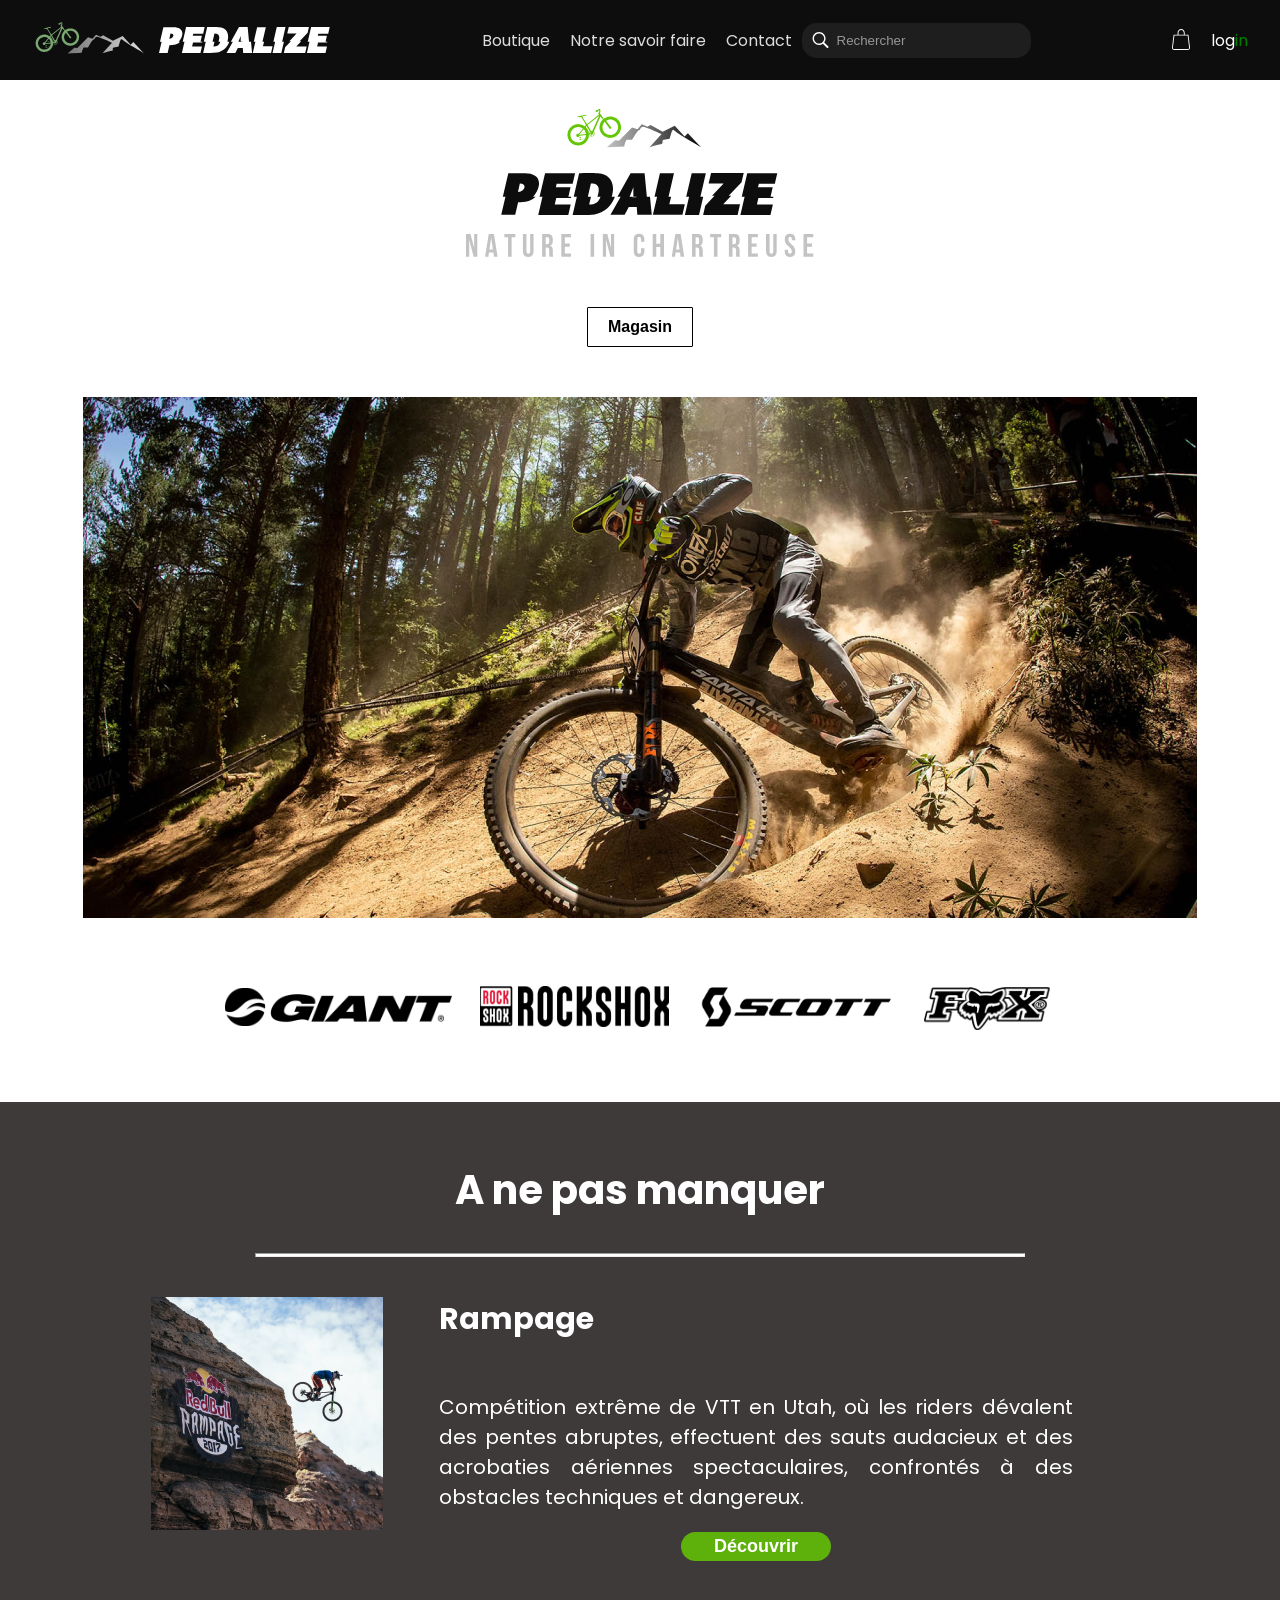
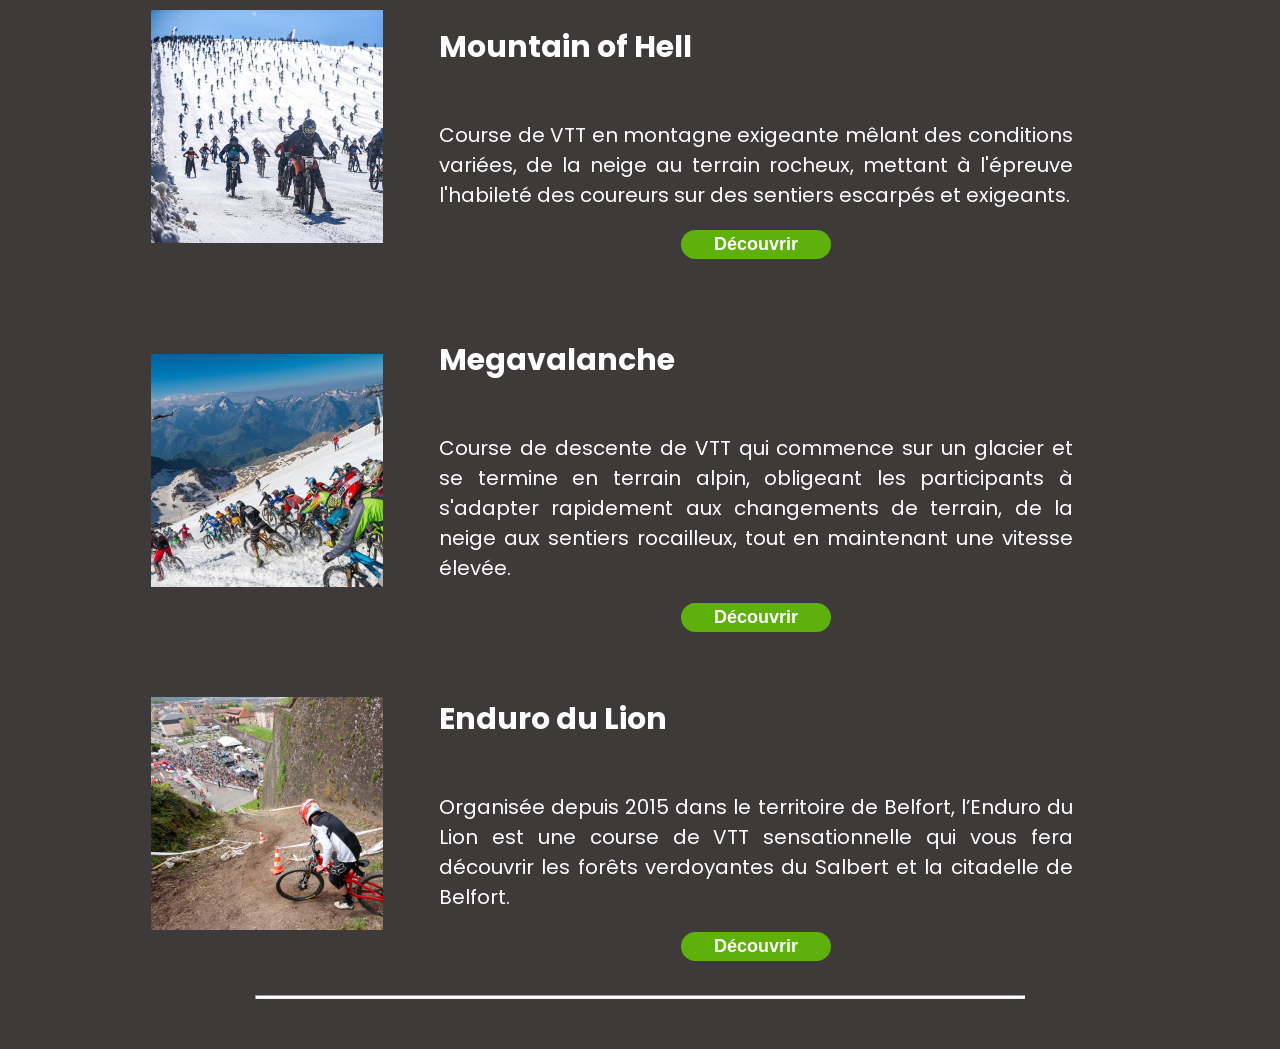
==== views/index.html @ 0fe7d80d "bug page accueil" ====
<!DOCTYPE HTML PUBLIC "-//W3C//DTD HTML 4.01//EN" "http://www.w3.org/TR/html4/strict.dtd">
<html lang="fr">
<head>
    <meta http-equiv="Content-Type" content="text/html;charset=UTF-8">
    <link rel="stylesheet" href="css/globals.css">
    <link rel="stylesheet" href="css/index.css">
    <link rel="stylesheet" href="css/navbar.css">
    <title>Pedalize</title>
</head>
<body>
<nav id="navbar">
    <section class="left">
        <div class="graphic-logo">
            <img src="./static/img/logo-pedalize.svg" alt="Pedalize">
        </div>

        <div class="logo-pedalize">
            <img src="static/img/graphic-logo-pedalize.svg" alt="Pedalize">
        </div>
    </section>

    <section class="buttons">
        <ul>
            <li>Boutique</li>
            <li>Notre savoir faire</li>
            <li>Contact</li>
        </ul>
        <a href="">Log<span>in</span></a>
        <div class="desktop-search">
            <img class="search-icon" src="./static/img/search-icon.svg" alt="search icon">
            <input type="text" placeholder="Rechercher">
        </div>
    </section>

    <section class="right">
        <button class="burger-menu">
            <img src="static/img/burger-menu-icon.svg" alt="Burger menu">
        </button>
        <div class="desktop-right">
            <div class="market-logo">
                <img src="static/img/market-logo.svg" alt="market logo">
            </div>
            <a href="" class="log-in__button">
                log<span class="log-in__green">in</span>
            </a>
        </div>
    </section>
</nav>
<main>
    <br>

    <section class="main-part">
        <img class="center" src="static/img/logo-accueil.svg" alt="Logo officiel de Pedalize">

        <br><br>
        <a href="product_list.html">
            <button type="button" class="center button-magasin">Magasin</button>
        </a>
        <br><br>
        <img class="center img-intro" id="ordi" src="static/img/intro-site-ordinateur.png" alt="Individu sur un vélo de descente">
        <img class="center img-intro" id="tel" src="static/img/intro-site-mobile.png" alt="Individu sur un vélo de descente">
    </section>

    <br><br>

    <section class="container-center">
        <div>
            <a href="https://www.giant-bicycles.com/fr/bikes">
                <img class="flex-marques" src="static/img/giant.svg" alt="Logo officiel de Giant">
            </a>
        </div>
        <div>
            <a href="https://www.sram.com/en/rockshox">
                <img class="flex-marques" src="static/img/rockshox.svg" alt="Logo officiel de RockShox">
            </a>
        </div>
        <div>
            <a href="https://www.scott-sports.com/fr/fr/">
                <img class="flex-marques" src="static/img/scott.svg" alt="Logo officiel de Scott">
            </a>
        </div>
        <div>
            <a href="https://foxracing.fr/vtt/">
                <img class="flex-marques" src="static/img/fox.svg" alt="Logo officiel de Fox">
            </a>
        </div>
    </section>

    <br><br>

    <section class="container-events">

        <br>

        <h2 class="txt-white txt-align">A ne pas manquer</h2>
        <hr class="light-line">

        <section class="event">
            <div class="column-align">
                <img class="center" src="static/img/rampage.png" alt="Course Rampage">
            </div>
            <div class="column-align">
                <h3>
                    Rampage
                </h3>
                <p>
                    Compétition extrême de VTT en Utah, où les riders dévalent des pentes abruptes, effectuent des sauts audacieux et des acrobaties aériennes spectaculaires, confrontés à des obstacles techniques et dangereux.
                </p>
                <button type="button" class="button-discover center">
                    <a href="https://www.redbull.com/fr-fr/events/red-bull-rampage">Découvrir</a>
                </button>
            </div>

        </section>

        <section class="event">
            <div class="column-align">
                <img class="center" src="static/img/mountain.png" alt="Course Mountain of Hell">
            </div>
            <div class="column-align">
                <h3>
                    Mountain of Hell
                </h3>
                <p>
                    Course de VTT en montagne exigeante mêlant des conditions variées, de la neige au terrain rocheux, mettant à l'épreuve l'habileté des coureurs sur des sentiers escarpés et exigeants.
                </p>
                <button type="button" class="button-discover center">
                    <a href="https://www.les2alpes.com/ete/decouvrir/une-station-qui-bouge/des-temps-forts-tout-lete/mountain-of-hell/">Découvrir</a>
                </button>
            </div>        
        </section>

        <br>

        <section class="event">
            <div class="column-align">
                <img class="center" src="static/img/megavalanche.png" alt="Course Megavalanche">
            </div>
            <div class="column-align">
                <h3>
                    Megavalanche
                </h3>
                <p>
                    Course de descente de VTT qui commence sur un glacier et se termine en terrain alpin, obligeant les participants à s'adapter rapidement aux changements de terrain, de la neige aux sentiers rocailleux, tout en maintenant une vitesse élevée.
                </p>
                <button type="button" class="button-discover center">
                    <a href="https://www.ucc-sportevent.com/megavalanche-alpe-dhuez-2/">Découvrir</a>
                </button> 
            </div>       
        </section>

        <br>

        <section class="event">
            <div class="column-align">
                <img class="center" src="static/img/enduro-lion.png" alt="Course enduro du Lion">
            </div>
            <div class="column-align">
                <h3>
                    Enduro du Lion
                </h3>
                <p>
                    Organisée depuis 2015 dans le territoire de Belfort, l’Enduro du Lion est une course de VTT sensationnelle qui vous fera découvrir les forêts verdoyantes du Salbert et la citadelle de Belfort.
                </p>
                <button type="button" class="button-discover center">
                    <a href="https://endurodulion.com/">Découvrir</a>
                </button> 
            </div>       
        </section>

        <br>
        <hr class="light-line">
        <br><br>

    </section>
</main>
    
<script src="js/burger-menu.js" defer></script>

</body>
</html>
---- views/css/globals.css ----
@import url('https://fonts.googleapis.com/css2?family=Poppins&display=swap');

body {
    margin: 0;
    font-family: Poppins, sans-serif;
}

input[type="text"] {
    padding: 15px 25px;
    border: 1px solid #000;

    border-radius: 15px;
}

input[type="text"]::placeholder {
    color: rgba(0, 0, 0, 0.35)
}

input[type="checkbox"] {
    padding: 20px;
    border: 1px solid #000;
}

button {
    padding: 15px 30px;
    background: #000;
    color: #fff;

    border: none;
    border-radius: 15px;

    font-size: 18px;
    font-weight: 600;

    cursor: pointer;
}




.selection {
    position: relative;
}

.selection select {
    display: none; /*hide original SELECT element: */
}

.select-selected {
    background-color: DodgerBlue;
}

/* Style the arrow inside the select element: */
.select-selected:after {
    position: absolute;
    content: "";
    top: 14px;
    right: 10px;
    width: 0;
    height: 0;
    border-color: #fff transparent transparent transparent;
}

/* Point the arrow upwards when the select box is open (active): */
.select-selected.select-arrow-active:after {
    border-color: transparent transparent #fff transparent;
    top: 7px;
}

/* style the items (options), including the selected item: */
.select-items div,.select-selected {
    color: #ffffff;
    padding: 8px 16px;
    border-color: transparent transparent rgba(0, 0, 0, 0.1) transparent;
    cursor: pointer;
}

/* Style items (options): */
.select-items {
    position: absolute;
    background-color: DodgerBlue;
    top: 100%;
    left: 0;
    right: 0;
    z-index: 99;
}

/* Hide the items when the select box is closed: */
.select-hide {
    display: none;
}

.select-items div:hover, .same-as-selected {
    background-color: rgba(0, 0, 0, 0.1);
}











.checkbox,
.radio {
    display: flex;
    align-items: center;
    -webkit-user-select: none;
    -moz-user-select: none;
    -ms-user-select: none;
    user-select: none;
    padding: 0.6em 0;
    box-sizing: border-box;
    height: 100px;
}
.checkbox input[type=checkbox],
.checkbox input[type=radio],
.radio input[type=checkbox],
.radio input[type=radio] {
    position: absolute !important;
    height: 1px;
    width: 1px;
    overflow: hidden;
    clip: rect(1px, 1px, 1px, 1px);
}
.checkbox input[type=checkbox] + div,
.checkbox input[type=radio] + div,
.radio input[type=checkbox] + div,
.radio input[type=radio] + div {
    border: 2px solid #8d9aa9;
    height: 1.5em;
    width: 1.5em;
    box-sizing: border-box;
    border-radius: 2px;
    position: relative;
}
.checkbox input[type=checkbox] ~ div:last-child,
.checkbox input[type=radio] ~ div:last-child,
.radio input[type=checkbox] ~ div:last-child,
.radio input[type=radio] ~ div:last-child {
    padding-left: 0.5em;
}
.checkbox input[type=radio] + div,
.radio input[type=radio] + div {
    border-radius: 50%;
}
.checkbox input[type=radio] + div::after,
.radio input[type=radio] + div::after {
    content: "";
    position: absolute;
    left: 25%;
    top: 25%;
    width: 50%;
    height: 50%;
    border-radius: 50%;
    transform: scale(0.5);
    opacity: 0;
    background: black;
    transition: all 107ms cubic-bezier(0.65, 0.25, 0.56, 0.96);
}
.checkbox input[type=checkbox]:focus + div,
.checkbox input[type=radio]:focus + div,
.checkbox input[type=checkbox]:active + div,
.checkbox input[type=radio]:active + div,
.radio input[type=checkbox]:focus + div,
.radio input[type=radio]:focus + div,
.radio input[type=checkbox]:active + div,
.radio input[type=radio]:active + div {
    outline: 2px dashed #8d9aa9;
    outline-offset: 2px;
}
.checkbox input[type=checkbox]:checked + div,
.radio input[type=checkbox]:checked + div {
    border-color: black;
    transition: border-color 107ms cubic-bezier(0.65, 0.25, 0.56, 0.96);
}
.checkbox input[type=checkbox]:checked + div .check,
.radio input[type=checkbox]:checked + div .check {
    opacity: 1;
    transition: opacity 107ms cubic-bezier(0.65, 0.25, 0.56, 0.96);
}
.checkbox input[type=checkbox]:checked + div .check polyline,
.radio input[type=checkbox]:checked + div .check polyline {
    -webkit-animation: dash-check 107ms cubic-bezier(0.65, 0.25, 0.56, 0.96) forwards;
    animation: dash-check 107ms cubic-bezier(0.65, 0.25, 0.56, 0.96) forwards;
}
.checkbox input[type=radio]:checked + div,
.radio input[type=radio]:checked + div {
    border-color: black;
}
.checkbox input[type=radio]:checked + div::after,
.radio input[type=radio]:checked + div::after {
    opacity: 1;
    transform: scale(1);
}
.checkbox input[type=checkbox]:indeterminate + div::after,
.radio input[type=checkbox]:indeterminate + div::after {
    content: "";
    height: 4px;
    width: 60%;
    left: 20%;
    top: calc(50% - 2px);
    position: absolute;
    background: #8d9aa9;
    border-radius: 1px;
}
.checkbox input[type=checkbox]:disabled ~ div,
.checkbox input[type=radio]:disabled ~ div,
.radio input[type=checkbox]:disabled ~ div,
.radio input[type=radio]:disabled ~ div {
    color: #8d9aa9;
    cursor: not-allowed;
}
.checkbox input[type=checkbox]:enabled ~ div,
.checkbox input[type=radio]:enabled ~ div,
.radio input[type=checkbox]:enabled ~ div,
.radio input[type=radio]:enabled ~ div {
    cursor: default;
}

.check p, .radio p {
    margin: 0 0 0 5px;
    font-size: 1.5em;
}

.check {
    height: 100%;
    width: 100%;
    transform: scale(1);
    color: black;
    opacity: 0;
}
.check polyline {
    fill: none;
    transform-origin: 50% 50%;
    stroke-width: 5px;
    stroke-dasharray: 22.7713679002;
    stroke: currentcolor;
}

@supports (display: grid) {
    .check polyline {
        stroke-dashoffset: 22.7713679002;
    }
}
@-webkit-keyframes dash-check {
    to {
        stroke-dashoffset: 0;
    }
}
@keyframes dash-check {
    to {
        stroke-dashoffset: 0;
    }
}








details.select {
    border: 1px solid #000;
    border-radius: 0;
    padding: 15px 20px;
}


details.select {}
---- views/css/index.css ----
body {
    width: 100%;
    height: auto;
    margin: auto;
}

/* Responsivité */

/* Version ordinateur*/
@media (min-width: 1024px) {
    p {
        font-size: 20px;
    }
    
    h1 {
        font-size: 50px;
    }
    
    h2 {
        font-size: 40px;
    }
    
    h3 {
        font-size: 30px;
    }
    
    section.container-events button.button-discover {
        font-size: 18px;
        width: 150px;
    }

    #tel {
        display: none;
    }

    .container-center{
        display: flex;
        justify-content: center; /* Centre horizontalement */
        align-items: center; /* Centre verticalement */
        flex-direction: row;
    }

    .event {
        display: flex;
        flex-direction: row;
        justify-content: justify; /* Centre horizontalement */
        align-items: center; /* Centre verticalement */
    }

    .column-align {
        display: flex;
        flex-direction: column;
    }
}

/* Version téléphone*/
@media (max-width: 1024px) {
    main.p {
        font-size: 15px;
    }

    main.h1 {
        font-size: 60px;
    }

    main.h2 {
        font-size: 50px;
    }

    main.h3 {
        font-size: 40px;
    }

    #ordi {
        display: none;
    }

    .container-center{
        display: flex;
        justify-content: center; /* Centre horizontalement */
        align-items: center; /* Centre verticalement */
        flex-direction: column;
    }

    section.container-events button.button-discover {
        font-size: 15px;
        width: 150px;
    }
}

.center{
    display: block;
    margin: 0 auto;
    width: auto;
}

.txt-white {
    color: #ffffff;
}

.txt-align {
    text-align: center;
}

.button-magasin {
    background-color: #ffffff; /* Couleur de fond du bouton */
    color: #000000; /* Couleur de la police du bouton */
    font-family: Arial, sans-serif; /* Police du texte du bouton */
    font-size: 16px; /* Taille de la police */
    border-radius: 1px; /* Coins arrondis du bouton */
    padding: 10px 20px; /* Rembourrage (espace à l'intérieur du bouton) */
    border: 1px solid #000; /* Bordure noire de 2 pixels */
    cursor: pointer; /* Changement du curseur lors du survol du bouton */
}

.button-magasin:hover {
    background-color: #cacbcc; /* Couleur de fond au survol du bouton */
}

.flex-marques {
    margin: 7px; /* Espace entre les éléments */
    padding: 7px; /* Espace à l'intérieur des éléments */
    /*border: 1px solid #000; /* Bordure pour chaque élément */
}

section.container-events {
    background-color: #3e3a3a ;
}

section.container-events hr.light-line {
    width: 60%; /* Définissez la longueur souhaitée en pourcentage ou en pixels */
    height: 2px; /* Définissez l'épaisseur souhaitée en pixels */
    background-color: #ffffff; /* Couleur de la ligne */
    border-radius: 5%; /* Bordure cassée*/
    margin: 0 auto; /* Centre la ligne horizontalement si la largeur est inférieure à 100% */
}

section.container-events img {
    display: block;
    margin: 40px auto;
    padding: 0px 10% 0px 10%;
}

section.container-events h3 {
    text-align: left;
    color: #ffffff;
    font-weight: bold;
    padding: 0px 10% 0px 10%;
}

section.container-events p {
    text-align: justify;
    color: #ffffff;
    size: 32px;
    padding: 0px 10% 0px 10%;
}

a {
    color: #ffffff;
    text-decoration: none;
}

section.container-events section.event {
    margin: 0px 10% 0px 10%;
}

section.container-events button.button-discover {
    background-color: #5EB10B; /* Couleur de fond du bouton */
    color: #ffffff; /* Couleur de la police du bouton */
    font-family: Arial, sans-serif; /* Police du texte du bouton */
    /*font-size: 25px; /* Taille de la police */
    /*width: 400px;*/
    height: auto;
    border-radius: 15px; /* Coins arrondis du bouton */
    padding: 4px 12px; /* Rembourrage (espace à l'intérieur du bouton) */
    cursor: pointer; /* Changement du curseur lors du survol du bouton */
}

section.container-events button.button-discover:hover {
    background-color: #6fcf0e; /* Couleur de fond au survol du bouton */
}
---- views/css/navbar.css ----
:root {
    --navbar-height: 80px;
    --navbar-margin-x: 10vw;
}

#navbar {
    height: var(--navbar-height);
    background-color: #0D0D0D;
    display: flex;
    align-items: center;
    justify-content: space-between;
    padding: 0 2rem;
    position: relative;
    z-index: 3;
    transition: all 200ms ease;
}

#navbar.active {
    margin-bottom: 240px;
}

#navbar .logo, #navbar .logo svg {
    height: calc(var(--navbar-height)/3);
    width: auto;
}

#navbar .graphic-logo {
    display: none;
}

#navbar .graphic-logo img {
    width: 7rem;
}

#navbar .left {
    display: flex;
    align-items: center;
}

#navbar .left .logo-pedalize {
    display: flex;
    align-items: center;
}

#navbar .burger-menu img {
    height: calc(var(--navbar-height)/2);
    color: white;
}

#navbar .burger-menu {
    background: transparent;
    border: none;
    cursor: pointer;
}

#navbar .buttons .desktop-search {
    display: none;
}

#navbar .buttons:not(.active) {
    transform: translateY(-500%);
    z-index: -1;
}

#navbar .buttons {
    position: absolute;
    top: 0;
    bottom: 0;
    right: var(--navbar-margin-x);
    left: var(--navbar-margin-x);
    transform: translateY(var(--navbar-height));
    z-index: 2;
    transition: all 200ms ease;
    display: flex;
    flex-direction: column;
    align-items: center;
    justify-content: space-between;
    cursor: pointer;
}

#navbar .buttons ul {
    display: flex;
    flex-direction: column;
    justify-content: space-between;
    align-items: center;
    list-style: none;
    padding-inline-start: 0;
    width: 100%;
}

#navbar .buttons li {
    margin: 16px 0;
}

#navbar .buttons li:hover {
    text-decoration: underline;
}

#navbar .desktop-right {
    display: none;
}

#navbar .buttons a {
    display: block;
    text-decoration: none;
    color: black;
}

#navbar .buttons a span{
    color: green;
}

#navbar .buttons.active {
    height: max-content;
    padding-bottom: 20px;
    box-shadow: rgba(99, 99, 99, 0.2) 0px 2px 8px 0px;
}


@media screen and (min-width: 1024px) {
    #navbar .graphic-logo {
        display: block;
        margin-right: 15px;
    }

    #navbar .buttons:not(.active), #navbar .buttons.active {
        z-index: 2;
        color: gainsboro;
        position: static;
        display: flex;
        flex-direction: row;
    }

    #navbar .buttons .desktop-search {
        display: block;
    }

    #navbar .buttons .desktop-search {
        position: relative;
        border-radius: 15px;
        background-color: #1E1E1E;
        color: #fff;
    }

    #navbar .search-icon {
        position: absolute;
        top: 50%;
        left: 10px;
        transform: translateY(-50%);
    }

    #navbar .buttons .desktop-search input {
        border: none;
        outline: none;
        margin-left: 10px;
        height: 5px;
        background: transparent;
        color: #fff;
    }

    #navbar .buttons .desktop-search input::placeholder {
        color: #979797;
    }

    #navbar .buttons li {
        margin: 0 10px;
    }

    #navbar .buttons li {
        margin: 0 10px;
    }

    #navbar .buttons:not(.active):hover, #navbar .buttons.active:hover {
        color: white;
    }

    #navbar .burger-menu {
        display: none;
    }

    #navbar .desktop-right {
        display: flex;
        align-items: center;
        justify-content: center;
    }

    #navbar .desktop-right .market-logo {
        height: 100%;
        display: flex;
        align-items: center;
    }

    #navbar .desktop-right .log-in__button {
        margin-left: 20px;
        text-decoration: none;
        color: white;
    }

    #navbar .desktop-right .log-in__green {
        color: green;
    }

    #navbar .buttons:not(.active) {
        transform: none;
    }

    #navbar .buttons ul {
        flex-direction: row;
    }

    #navbar .buttons a {
        display: none;
    }
}
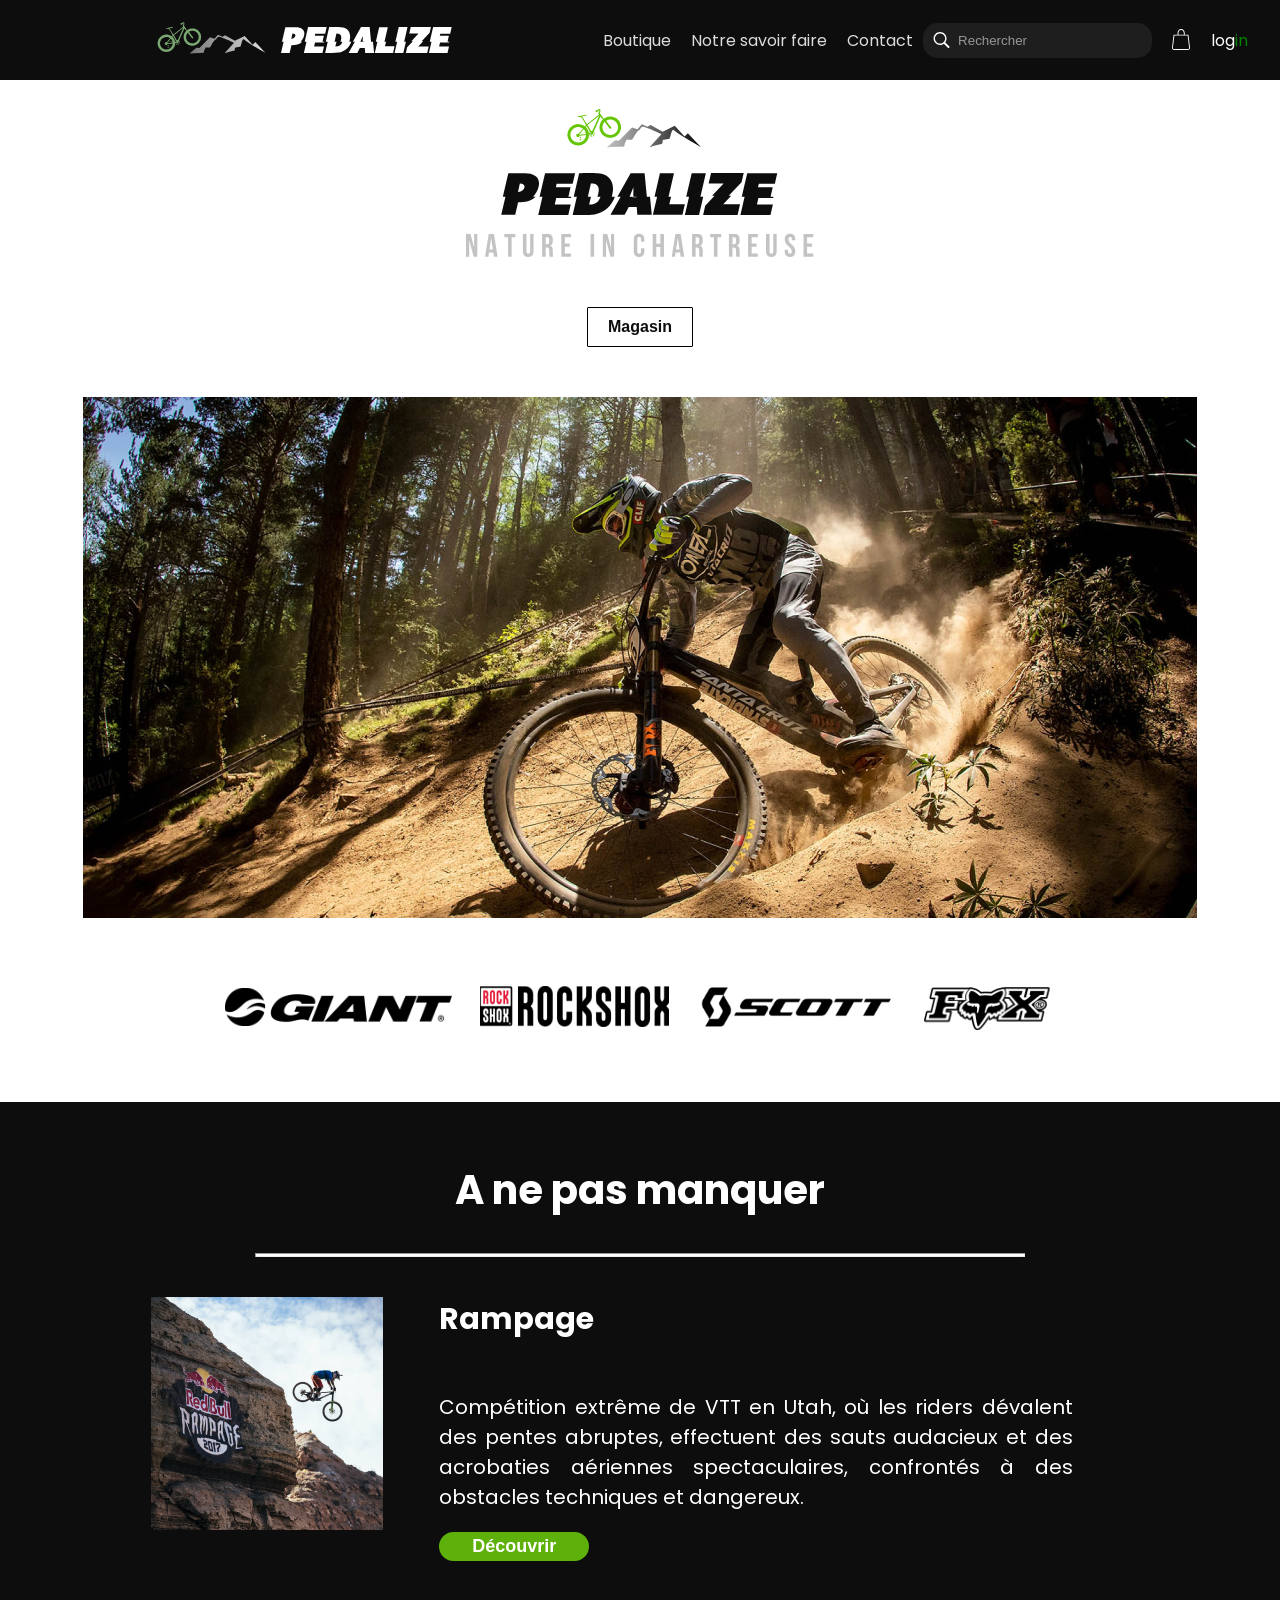
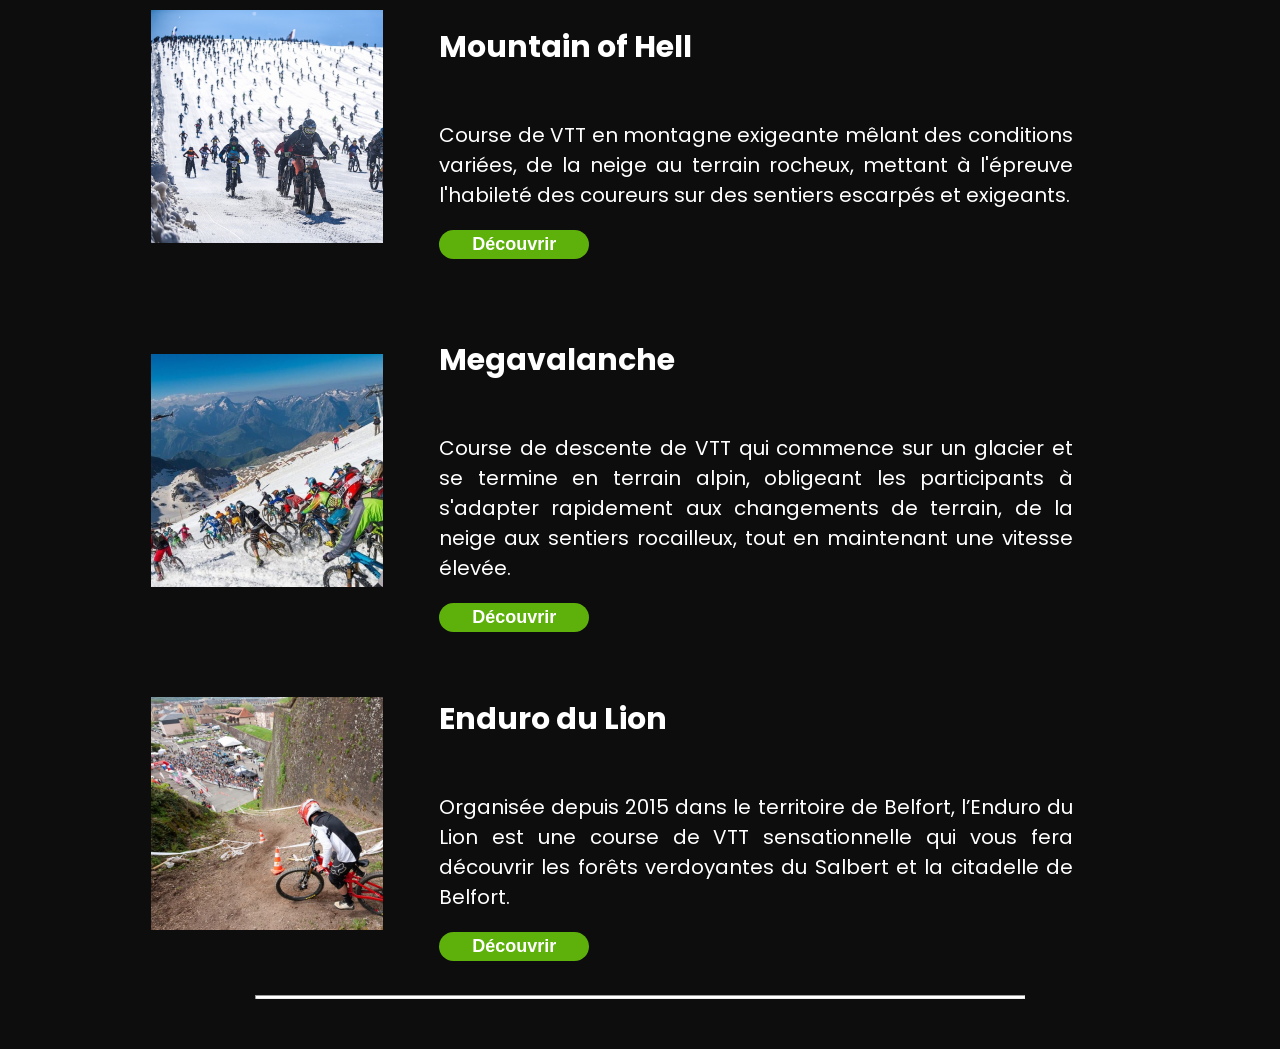
==== commit 87d5d602: "maj responsive page accueil" ====
--- a/views/index.html
+++ b/views/index.html
@@ -106,7 +106,7 @@
                 <p>
                     Compétition extrême de VTT en Utah, où les riders dévalent des pentes abruptes, effectuent des sauts audacieux et des acrobaties aériennes spectaculaires, confrontés à des obstacles techniques et dangereux.
                 </p>
-                <button type="button" class="button-discover center">
+                <button type="button" class="button-discover left">
                     <a href="https://www.redbull.com/fr-fr/events/red-bull-rampage">Découvrir</a>
                 </button>
             </div>
@@ -124,7 +124,7 @@
                 <p>
                     Course de VTT en montagne exigeante mêlant des conditions variées, de la neige au terrain rocheux, mettant à l'épreuve l'habileté des coureurs sur des sentiers escarpés et exigeants.
                 </p>
-                <button type="button" class="button-discover center">
+                <button type="button" class="button-discover left">
                     <a href="https://www.les2alpes.com/ete/decouvrir/une-station-qui-bouge/des-temps-forts-tout-lete/mountain-of-hell/">Découvrir</a>
                 </button>
             </div>        
@@ -143,7 +143,7 @@
                 <p>
                     Course de descente de VTT qui commence sur un glacier et se termine en terrain alpin, obligeant les participants à s'adapter rapidement aux changements de terrain, de la neige aux sentiers rocailleux, tout en maintenant une vitesse élevée.
                 </p>
-                <button type="button" class="button-discover center">
+                <button type="button" class="button-discover left">
                     <a href="https://www.ucc-sportevent.com/megavalanche-alpe-dhuez-2/">Découvrir</a>
                 </button> 
             </div>       
@@ -162,7 +162,7 @@
                 <p>
                     Organisée depuis 2015 dans le territoire de Belfort, l’Enduro du Lion est une course de VTT sensationnelle qui vous fera découvrir les forêts verdoyantes du Salbert et la citadelle de Belfort.
                 </p>
-                <button type="button" class="button-discover center">
+                <button type="button" class="button-discover left">
                     <a href="https://endurodulion.com/">Découvrir</a>
                 </button> 
             </div>       
--- a/views/css/globals.css
+++ b/views/css/globals.css
@@ -266,9 +266,69 @@
 
 details.select {
     border: 1px solid #000;
-    border-radius: 0;
+    border-radius: 7px;
+
     padding: 15px 20px;
-}
-
-
-details.select {}+    margin-bottom: 0;
+
+    width: 210px;
+
+    background: #fff;
+}
+
+details.select summary {
+    list-style: none;
+    user-select: none;
+
+    width: 200px;
+}
+
+details[open].select {
+    border-bottom: none;
+    border-radius: 7px 7px 0 0;
+}
+
+details.select .list {
+    background: #fff;
+    transform: translateY(13px) translateX(-21px);
+
+    width: 250px;
+    position: absolute;
+    z-index: 10;
+
+    list-style: none;
+    margin: 0;
+    padding: 10px 0;
+
+    border: 1px solid #000;
+    border-radius: 0 0 7px 7px;
+    border-top: none;
+
+    text-align: left;
+
+    display: flex;
+    flex-direction: column;
+    align-items: flex-start;
+}
+
+details.select .list li {
+    padding: 5px 0 5px 10px;
+    margin: 0;
+
+    width: calc(100% - 10px);
+}
+
+details.select .list li:hover {
+    background: rgba(0, 0, 0, 0.05);
+}
+
+details.select summary::-webkit-details-marker {
+    display: none;
+}
+
+@media (min-width: 1200px) {
+
+    details.select {
+        width: 233px;
+    }
+}
--- a/views/css/index.css
+++ b/views/css/index.css
@@ -84,13 +84,24 @@
 
     section.container-events button.button-discover {
         font-size: 15px;
+        width: 180px;
+    }
+
+    section.container-events section.event img {
         width: 150px;
+        height: auto;
     }
 }
 
 .center{
     display: block;
     margin: 0 auto;
+    width: auto;
+}
+
+.left{
+    display: block;
+    margin: 0px 10% 0 10%;
     width: auto;
 }
 
@@ -104,7 +115,7 @@
 
 .button-magasin {
     background-color: #ffffff; /* Couleur de fond du bouton */
-    color: #000000; /* Couleur de la police du bouton */
+    color: #0D0D0D; /* Couleur de la police du bouton */
     font-family: Arial, sans-serif; /* Police du texte du bouton */
     font-size: 16px; /* Taille de la police */
     border-radius: 1px; /* Coins arrondis du bouton */
@@ -124,7 +135,7 @@
 }
 
 section.container-events {
-    background-color: #3e3a3a ;
+    background-color: #0D0D0D ;
 }
 
 section.container-events hr.light-line {
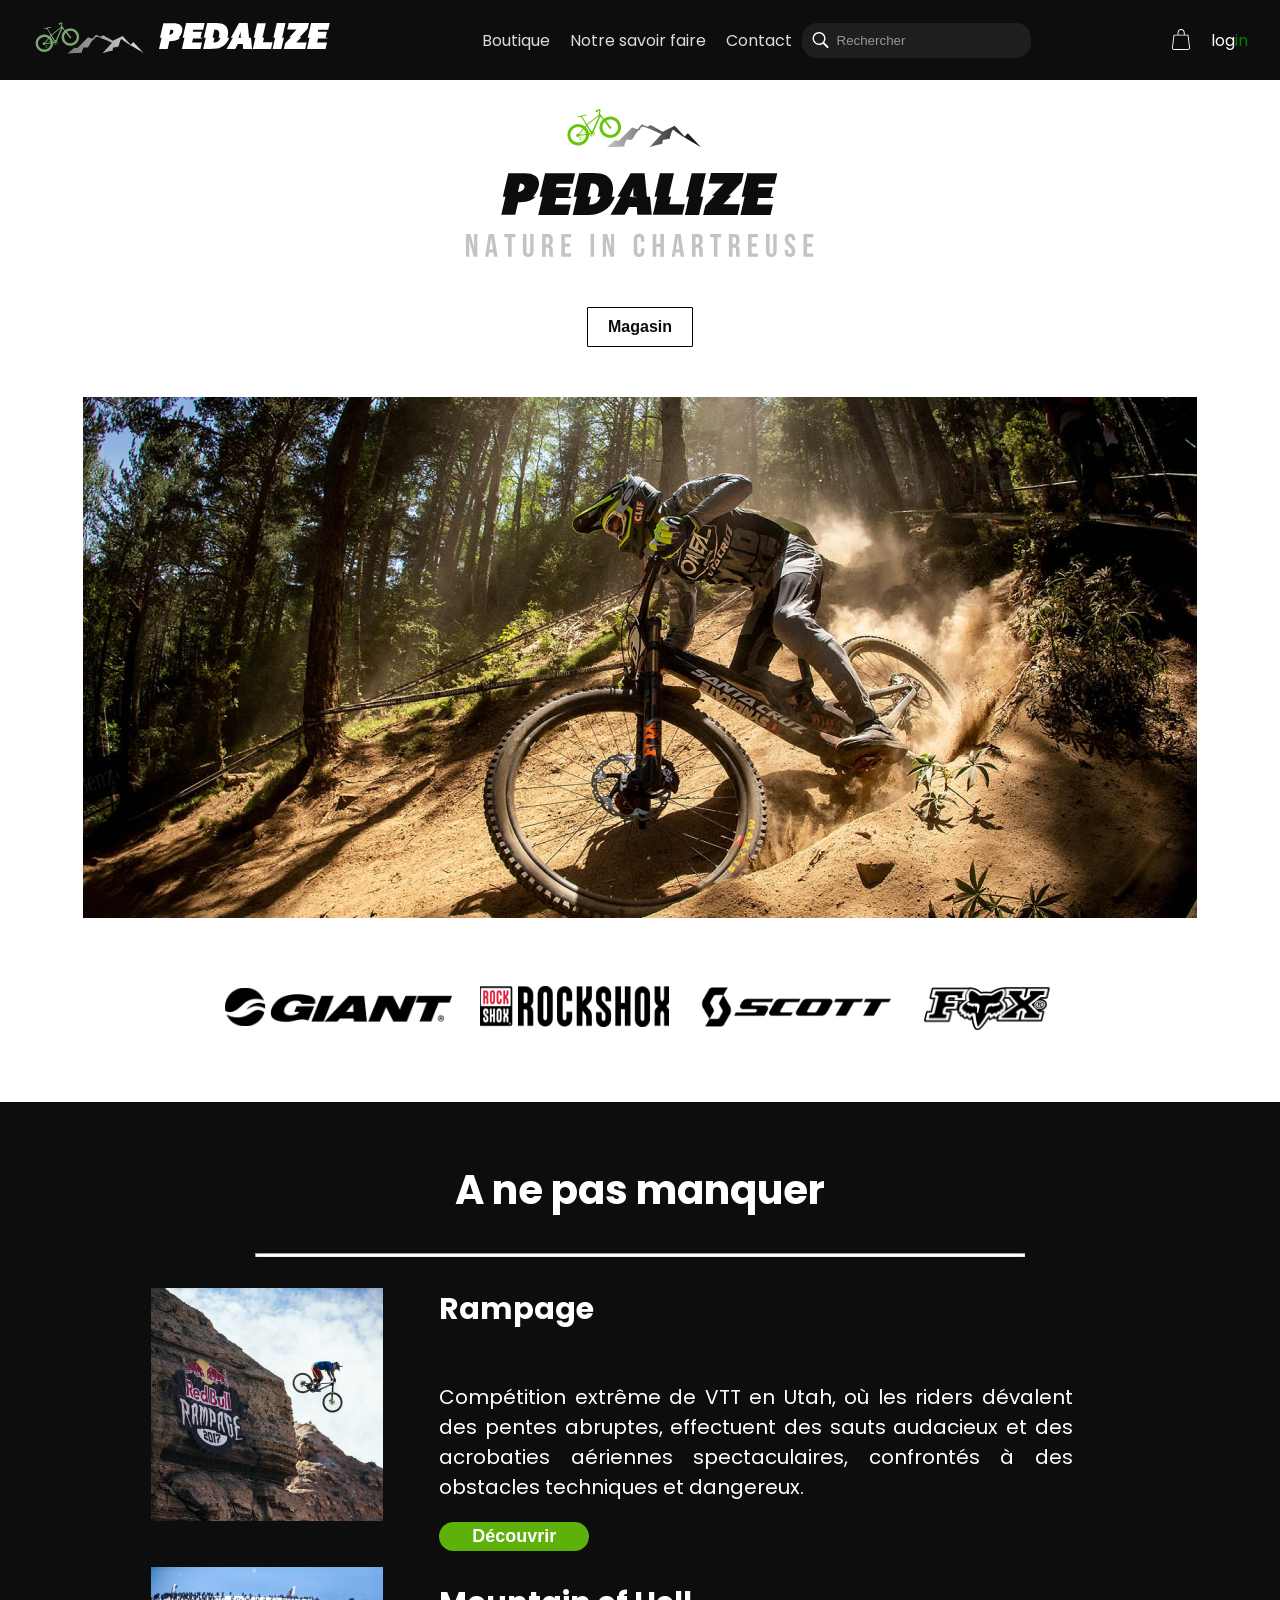
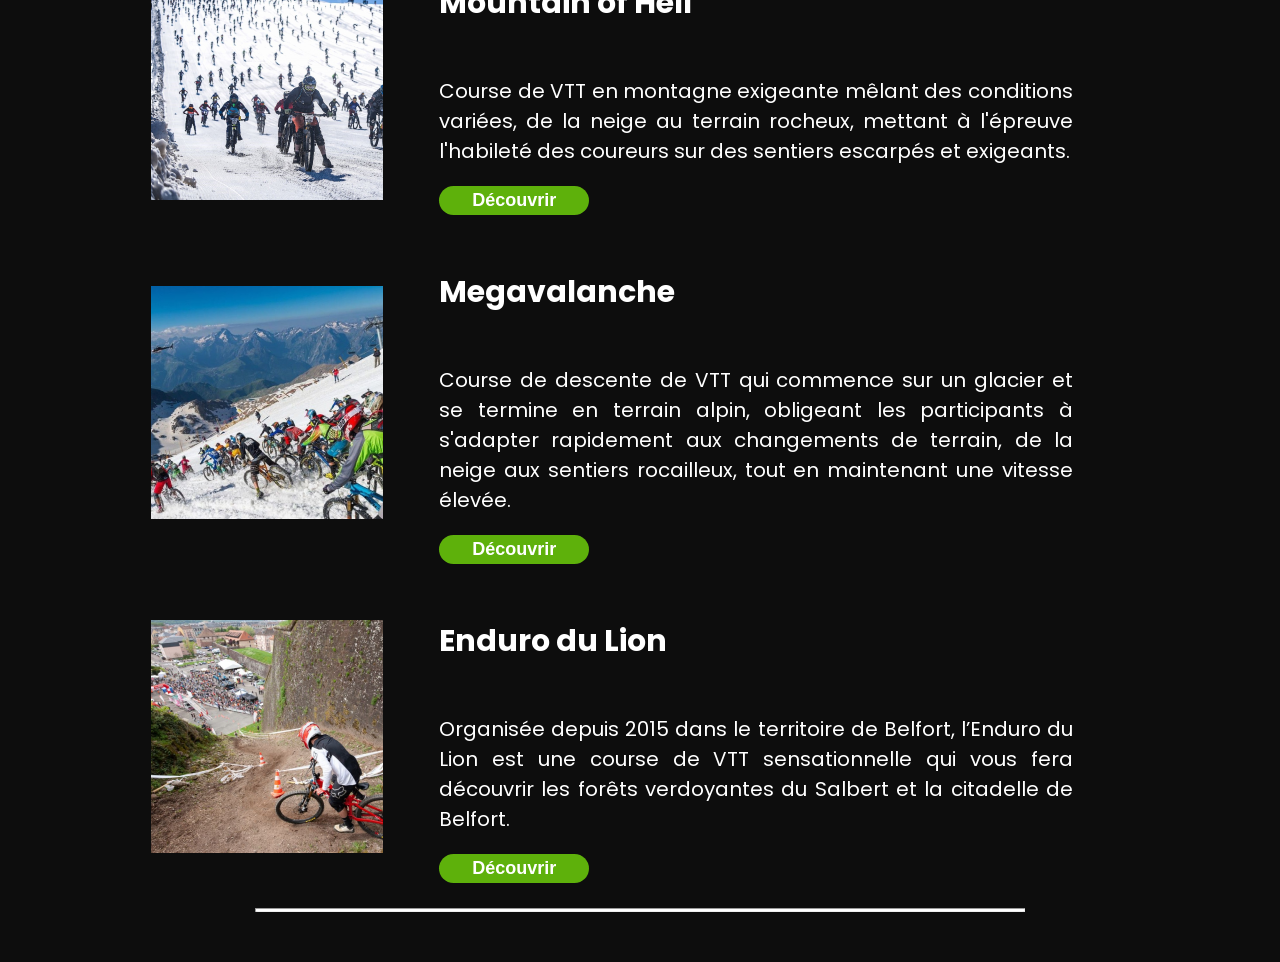
==== commit 8230009b: "Bug collionscss navbar .center (résolu) + add retour page accueil en cliquant sur le logo Pedalize e" ====
--- a/views/index.html
+++ b/views/index.html
@@ -11,11 +11,15 @@
 <nav id="navbar">
     <section class="left">
         <div class="graphic-logo">
-            <img src="./static/img/logo-pedalize.svg" alt="Pedalize">
+            <a href="index.html">
+                <img src="static/img/logo-pedalize.svg" alt="Pedalize">
+            </a>
         </div>
 
         <div class="logo-pedalize">
-            <img src="static/img/graphic-logo-pedalize.svg" alt="Pedalize">
+            <a href="index.html">
+                <img src="static/img/graphic-logo-pedalize.svg" alt="Pedalize">
+            </a>
         </div>
     </section>
 
@@ -46,7 +50,7 @@
         </div>
     </section>
 </nav>
-<main>
+<main class="accueil">
     <br>
 
     <section class="main-part">
--- a/views/css/index.css
+++ b/views/css/index.css
@@ -93,13 +93,13 @@
     }
 }
 
-.center{
+main.accueil .center{
     display: block;
     margin: 0 auto;
     width: auto;
 }
 
-.left{
+main.accueil .left{
     display: block;
     margin: 0px 10% 0 10%;
     width: auto;
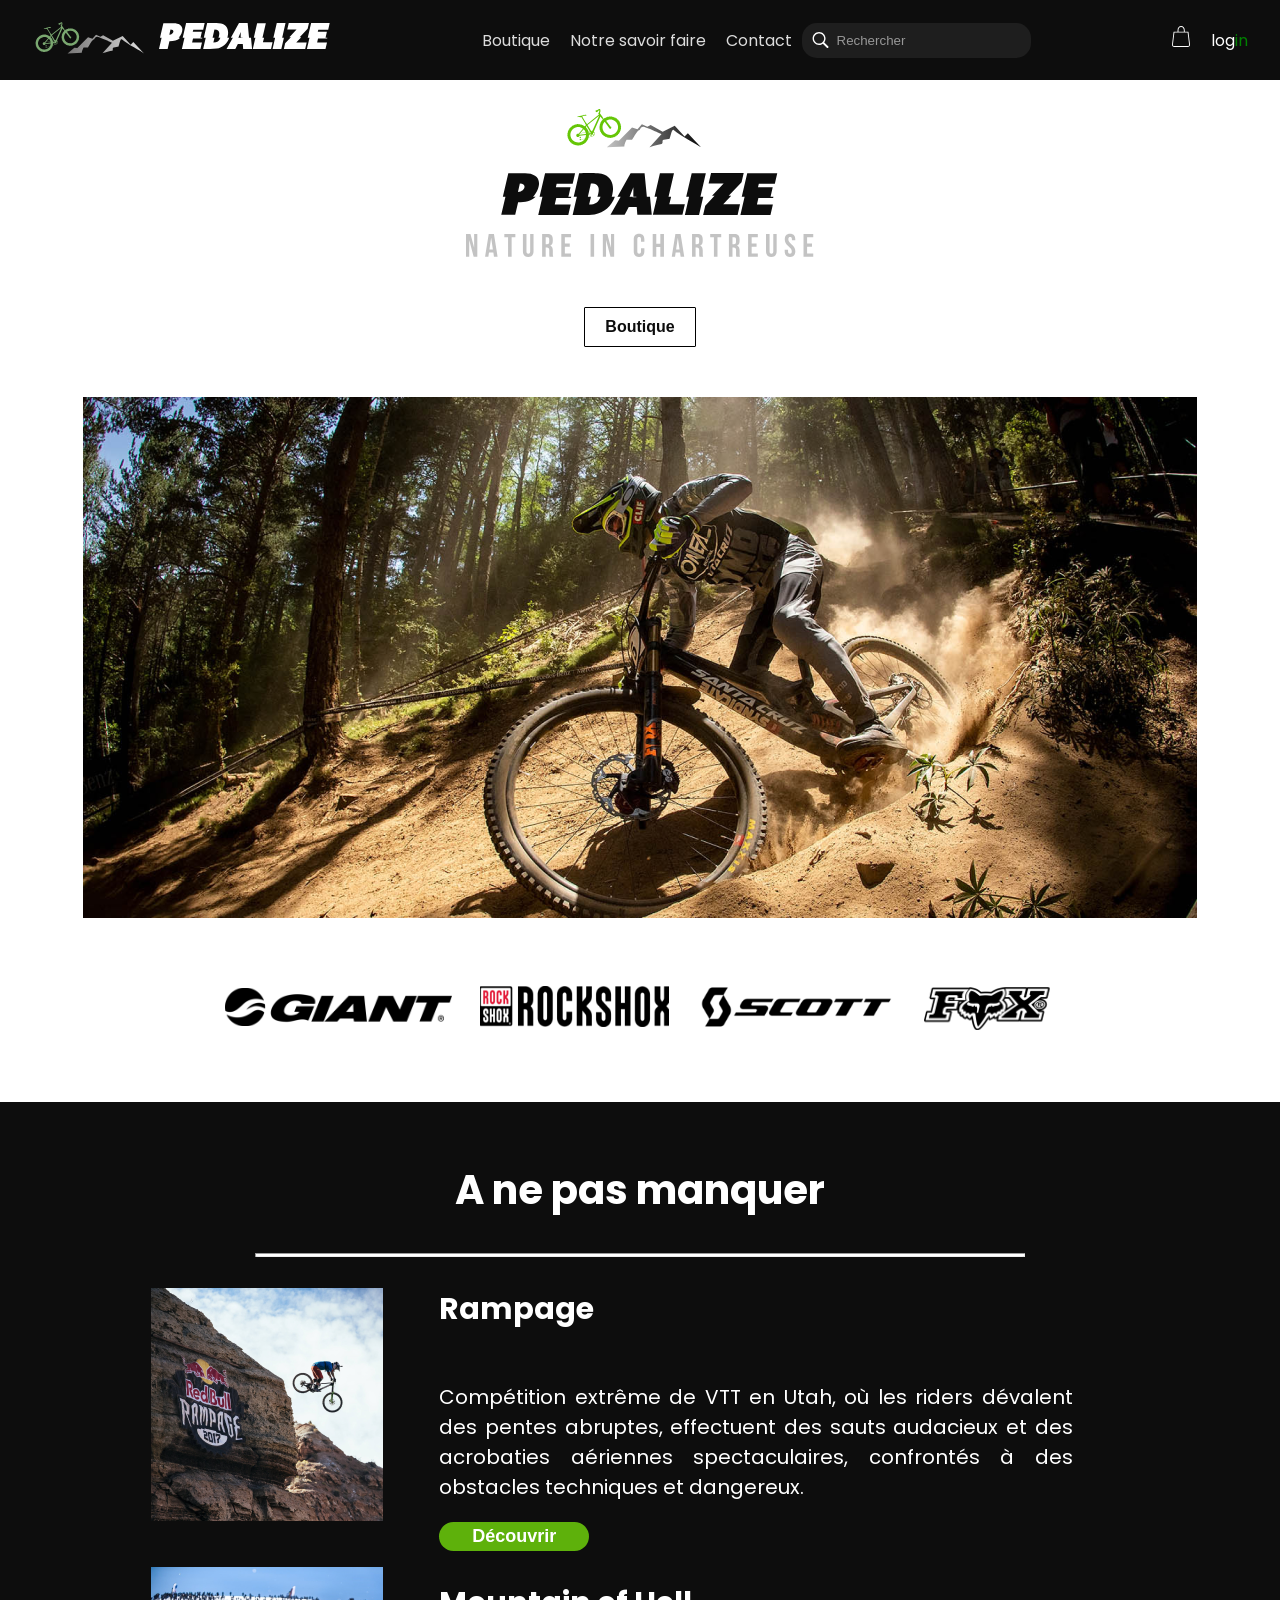
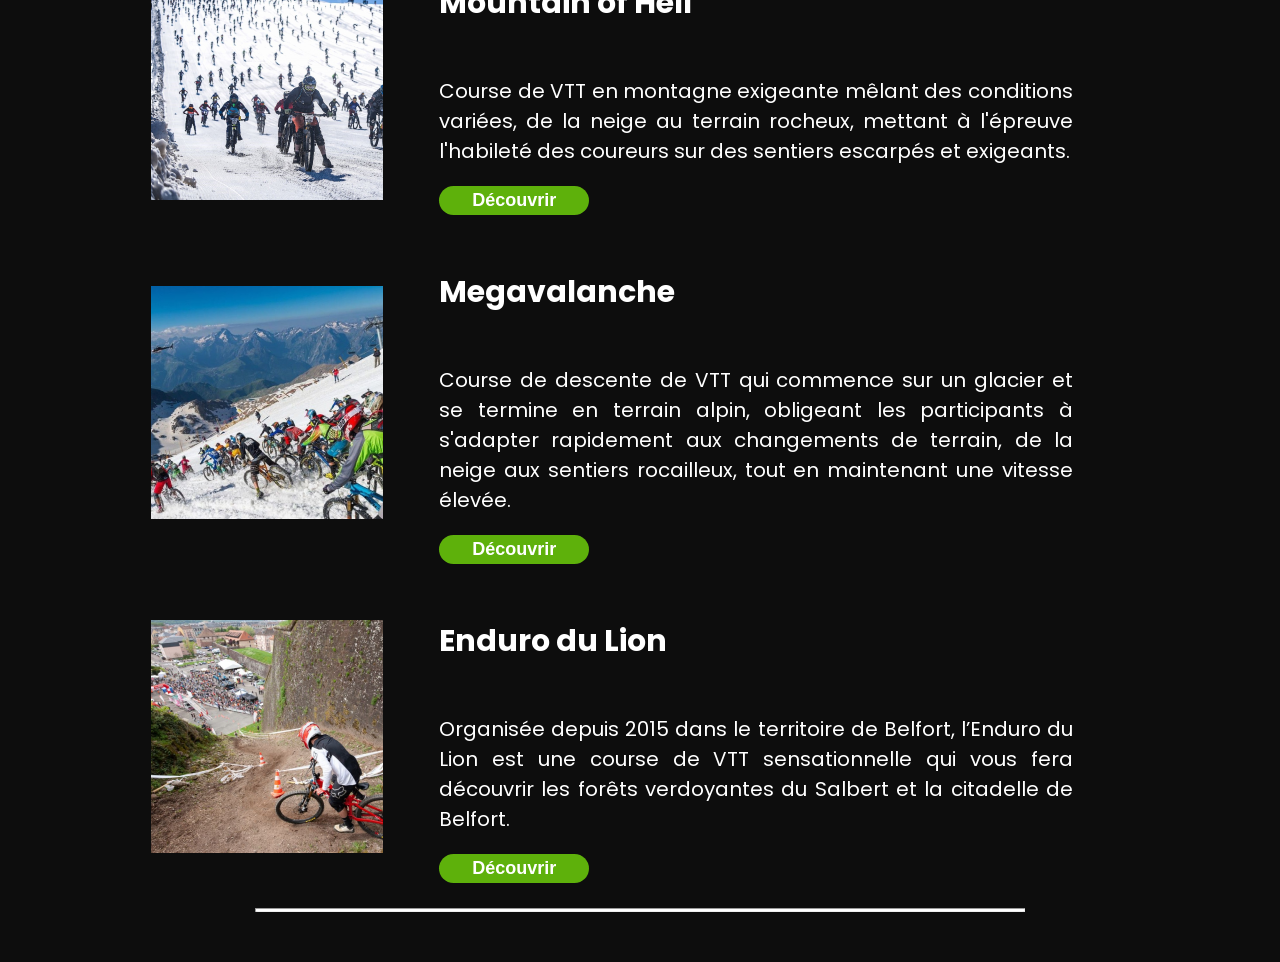
==== commit 51143736: "Page accueil finale v1" ====
--- a/views/index.html
+++ b/views/index.html
@@ -42,7 +42,9 @@
         </button>
         <div class="desktop-right">
             <div class="market-logo">
-                <img src="static/img/market-logo.svg" alt="market logo">
+                <a href="cart.html">
+                    <img src="static/img/market-logo.svg" alt="market logo">
+                </a>
             </div>
             <a href="" class="log-in__button">
                 log<span class="log-in__green">in</span>
@@ -58,7 +60,7 @@
 
         <br><br>
         <a href="product_list.html">
-            <button type="button" class="center button-magasin">Magasin</button>
+            <button type="button" class="center button-magasin">Boutique</button>
         </a>
         <br><br>
         <img class="center img-intro" id="ordi" src="static/img/intro-site-ordinateur.png" alt="Individu sur un vélo de descente">
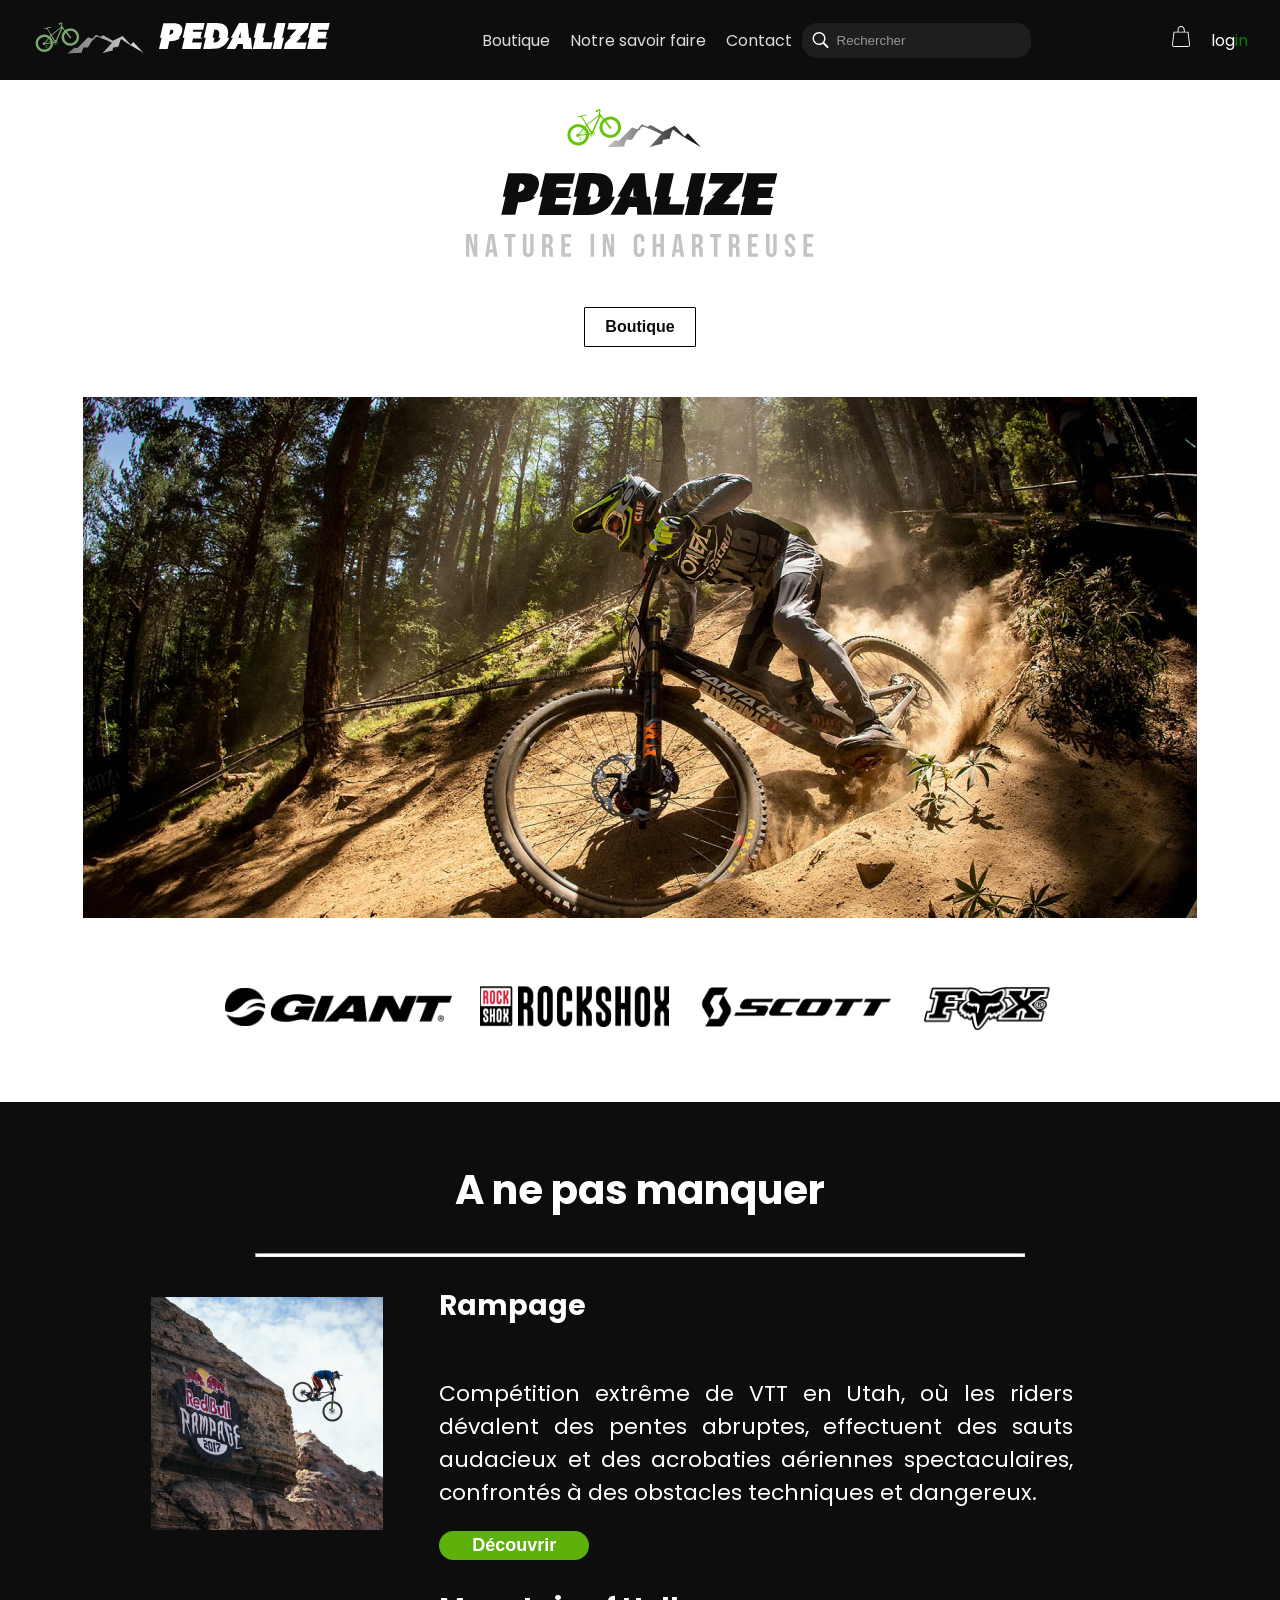
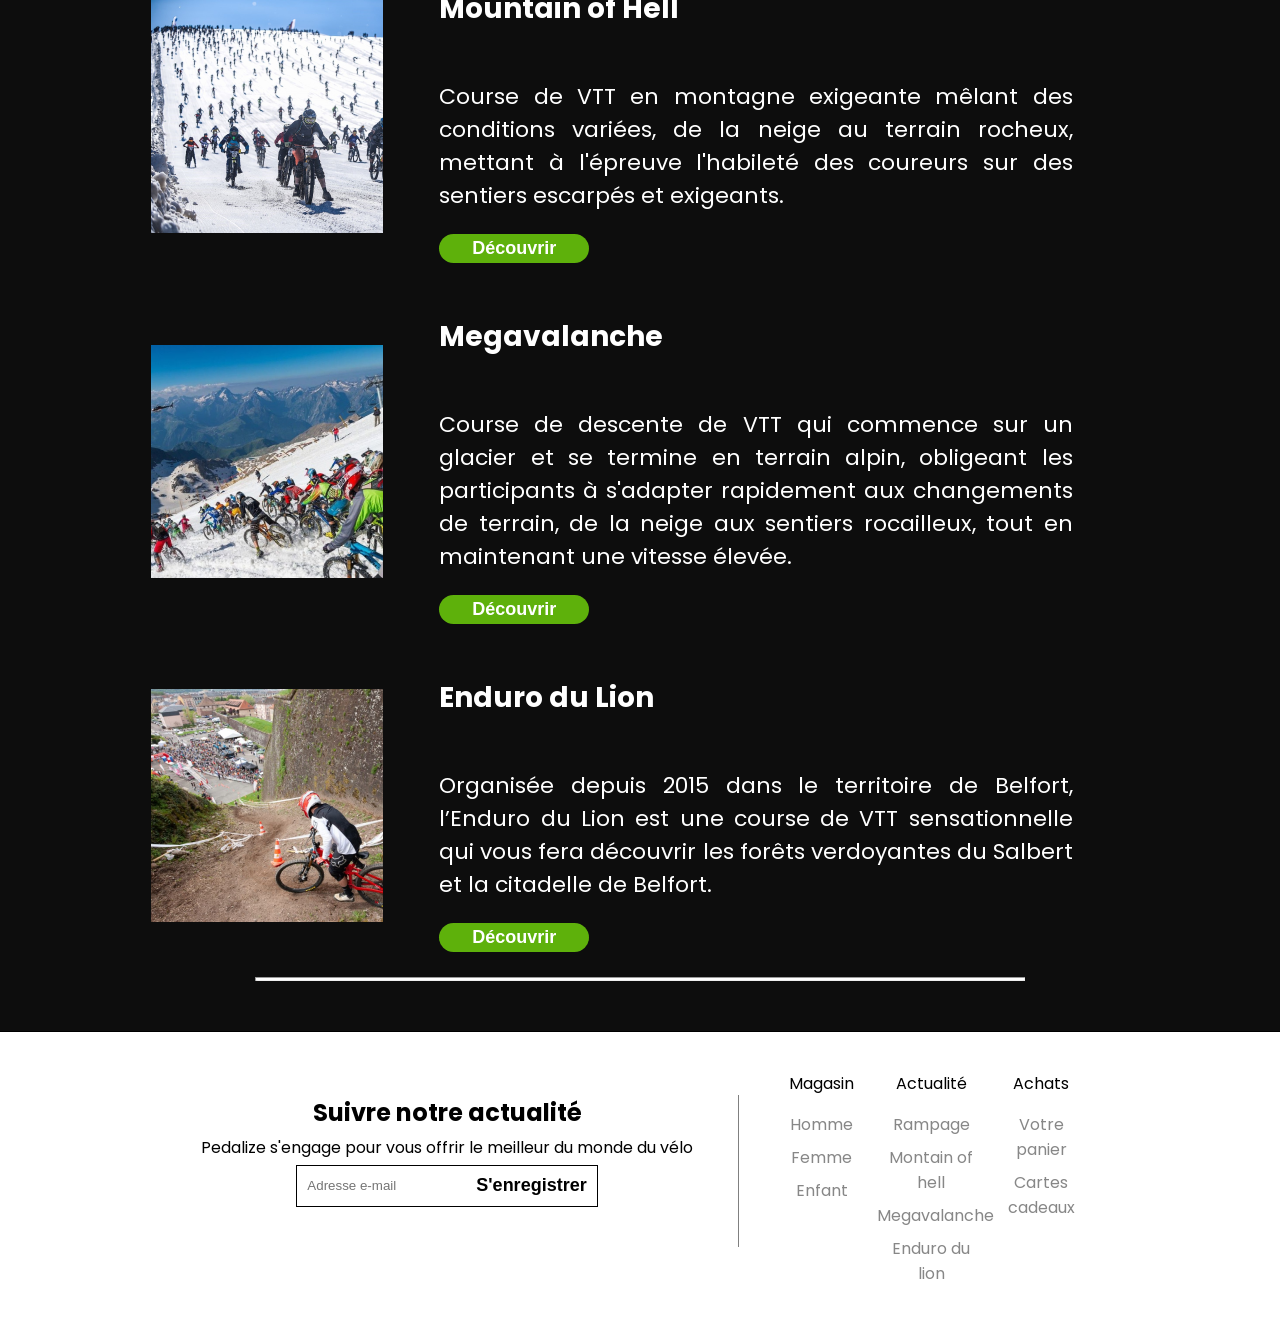
==== commit 1b6f48ce: "zz" ====
--- a/views/index.html
+++ b/views/index.html
@@ -5,6 +5,7 @@
     <link rel="stylesheet" href="css/globals.css">
     <link rel="stylesheet" href="css/index.css">
     <link rel="stylesheet" href="css/navbar.css">
+    <link rel="stylesheet" href="css/footer.css">
     <title>Pedalize</title>
 </head>
 <body>
@@ -55,7 +56,7 @@
 <main class="accueil">
     <br>
 
-    <section class="main-part">
+    <section>
         <img class="center" src="static/img/logo-accueil.svg" alt="Logo officiel de Pedalize">
 
         <br><br>
@@ -180,7 +181,39 @@
 
     </section>
 </main>
-    
+<footer>
+    <section class="newsletter">
+        <div class="newsletter">
+            <h1 class="newsletter">Suivre notre actualité</h1>
+            <p class="newsletter">Pedalize s'engage pour vous offrir le meilleur du monde du vélo</p>
+            <form class="newsletter" method="POST" action="footer.html">
+                <input type="email"  class="newsletter" name="email" placeholder="Adresse e-mail">
+                <button type="submit" class="newsletter">S'enregistrer</button>
+            </form>
+        </div>
+    </section>
+    <section class="link">
+        <div class="shop">
+            <p class="shop">Magasin</p>
+            <a href="?" class="footer_link">Homme</a>
+            <a href="?" class="footer_link">Femme</a>
+            <a href="?" class="footer_link">Enfant</a>
+        </div>
+        <div class="actus">
+            <p class="actus">Actualité</p>
+            <a href="?" class="footer_link">Rampage</a>
+            <a href="?" class="footer_link">Montain of hell</a>
+            <a href="?" class="footer_link">Megavalanche</a>
+            <a href="?" class="footer_link">Enduro du lion</a>
+        </div>
+        <div class="cart">
+            <p>Achats</p>
+            <a href="?" class="footer_link">Votre panier</a>
+            <a href="?" class="footer_link">Cartes cadeaux</a>
+        </div>
+    </section>
+</footer>
+
 <script src="js/burger-menu.js" defer></script>
 
 </body>
--- a/views/css/index.css
+++ b/views/css/index.css
@@ -1,3 +1,5 @@
+
+/* Page */
 body {
     width: 100%;
     height: auto;
@@ -8,20 +10,20 @@
 
 /* Version ordinateur*/
 @media (min-width: 1024px) {
-    p {
-        font-size: 20px;
+    main.accueil p {
+        font-size: 22px;
     }
     
-    h1 {
+    main.accueil h1 {
         font-size: 50px;
     }
     
-    h2 {
+    main.accueil h2 {
         font-size: 40px;
     }
     
-    h3 {
-        font-size: 30px;
+    main.accueil h3 {
+        font-size: 28px;
     }
     
     section.container-events button.button-discover {
@@ -55,20 +57,20 @@
 
 /* Version téléphone*/
 @media (max-width: 1024px) {
-    main.p {
+    main.accueil p {
         font-size: 15px;
     }
 
-    main.h1 {
-        font-size: 60px;
+    main.accueil h1 {
+        font-size: 40px;
     }
 
-    main.h2 {
-        font-size: 50px;
+    main.accueil h2 {
+        font-size: 30px;
     }
 
-    main.h3 {
-        font-size: 40px;
+    main.accueil h3 {
+        font-size: 20px;
     }
 
     #ordi {
@@ -149,7 +151,7 @@
 section.container-events img {
     display: block;
     margin: 40px auto;
-    padding: 0px 10% 0px 10%;
+    padding: 20px 10% 10px 10%;
 }
 
 section.container-events h3 {
--- a/views/css/footer.css
+++ b/views/css/footer.css
@@ -0,0 +1,162 @@
+:root {
+    --link-padding: 10px;
+}
+
+footer{
+    position: flex;
+    align-items: center;
+    left: 0;
+    bottom: 0;
+    width: 100%;
+    border-top: solid 1px black;
+    padding-top: 20px;
+    padding-bottom: 30px;
+    text-align: center;
+}
+
+
+section.newsletter{
+    display: flex;
+    align-items: center;
+    padding-top: 0px;
+    max-width:100%;
+    height: 50%;
+}
+
+div.newsletter{
+    display: flex;
+    flex-direction: column;
+    align-items: center;
+    max-width: 100%;
+
+}
+
+h1.newsletter{
+    display: inline-block;
+    width: fit-content;
+    margin:0px;
+}
+
+p.newsletter{
+    margin:5px;
+}
+
+form.newsletter{
+    display: flex;
+    flex-direction: row;
+    border:1px solid black;
+    width: fit-content;
+    height:40px;
+}
+
+
+input.newsletter{
+    display: flex;
+    padding: 0px;
+    padding-left: 10px;
+    border: none;
+    border-radius: 0;
+}
+
+button.newsletter{
+    padding:0px;
+    padding-right: 10px;
+    color: black;
+    background:none;
+}
+
+section.link{
+    display: flex;
+    flex-direction: row;
+    text-align: center;
+    align-items: start;
+    padding-left: var(--link-padding);
+    padding-right: var(--link-padding);
+}
+
+div.shop{
+    display: inline-block;
+    flex-direction: column;
+    padding: 3px;
+    text-align: center;
+    width: calc(100% / 3);
+    height: 100%;
+}
+
+div.actus{
+    display: inline-block;
+    flex-direction: column;
+    padding:3px;
+    text-align: center;
+    width: calc(100% / 3);
+}
+
+div.cart{
+    display: inline-block;
+    flex-direction: column;
+    padding: 3px;
+    text-align: center;
+    width: calc(100% / 3);
+    height: 100%;
+}
+
+.footer_link {
+    display: block;
+    color: #111;
+    text-decoration: none;
+    opacity: .5;
+
+}
+
+.footer_link:not(:first-child) {
+    margin-top: 8px;
+}
+
+@media (min-width:1024px) {
+    footer{
+        position: flex;
+        display: flex;
+        flex-direction: row;
+        align-items: center;
+        justify-content: center;
+        left: 0;
+        bottom: 0;
+        width: 100%;
+        border-top: solid 1px black;
+        padding-top: 20px;
+        padding-bottom: 30px;
+        text-align: center;
+    }
+
+    section.newsletter{
+        display: flex;
+        align-items: center;
+        justify-content: right;
+        padding: 40px;
+        padding-top: 0px;
+        border-right: solid 1px gray;
+        height: 50%;
+    }
+
+    div.shop{
+        display: inline-block;
+        flex-direction: column;
+        padding: 3px;
+        text-align: center;
+        width: calc(100% / 3);
+        height: 100%;
+    }
+
+    section.link{
+        display: flex;
+        flex-direction: row;
+        text-align: center;
+        align-items: start;
+        padding-left: 30px;
+        padding-right: 30px;
+    }
+
+
+
+    
+}
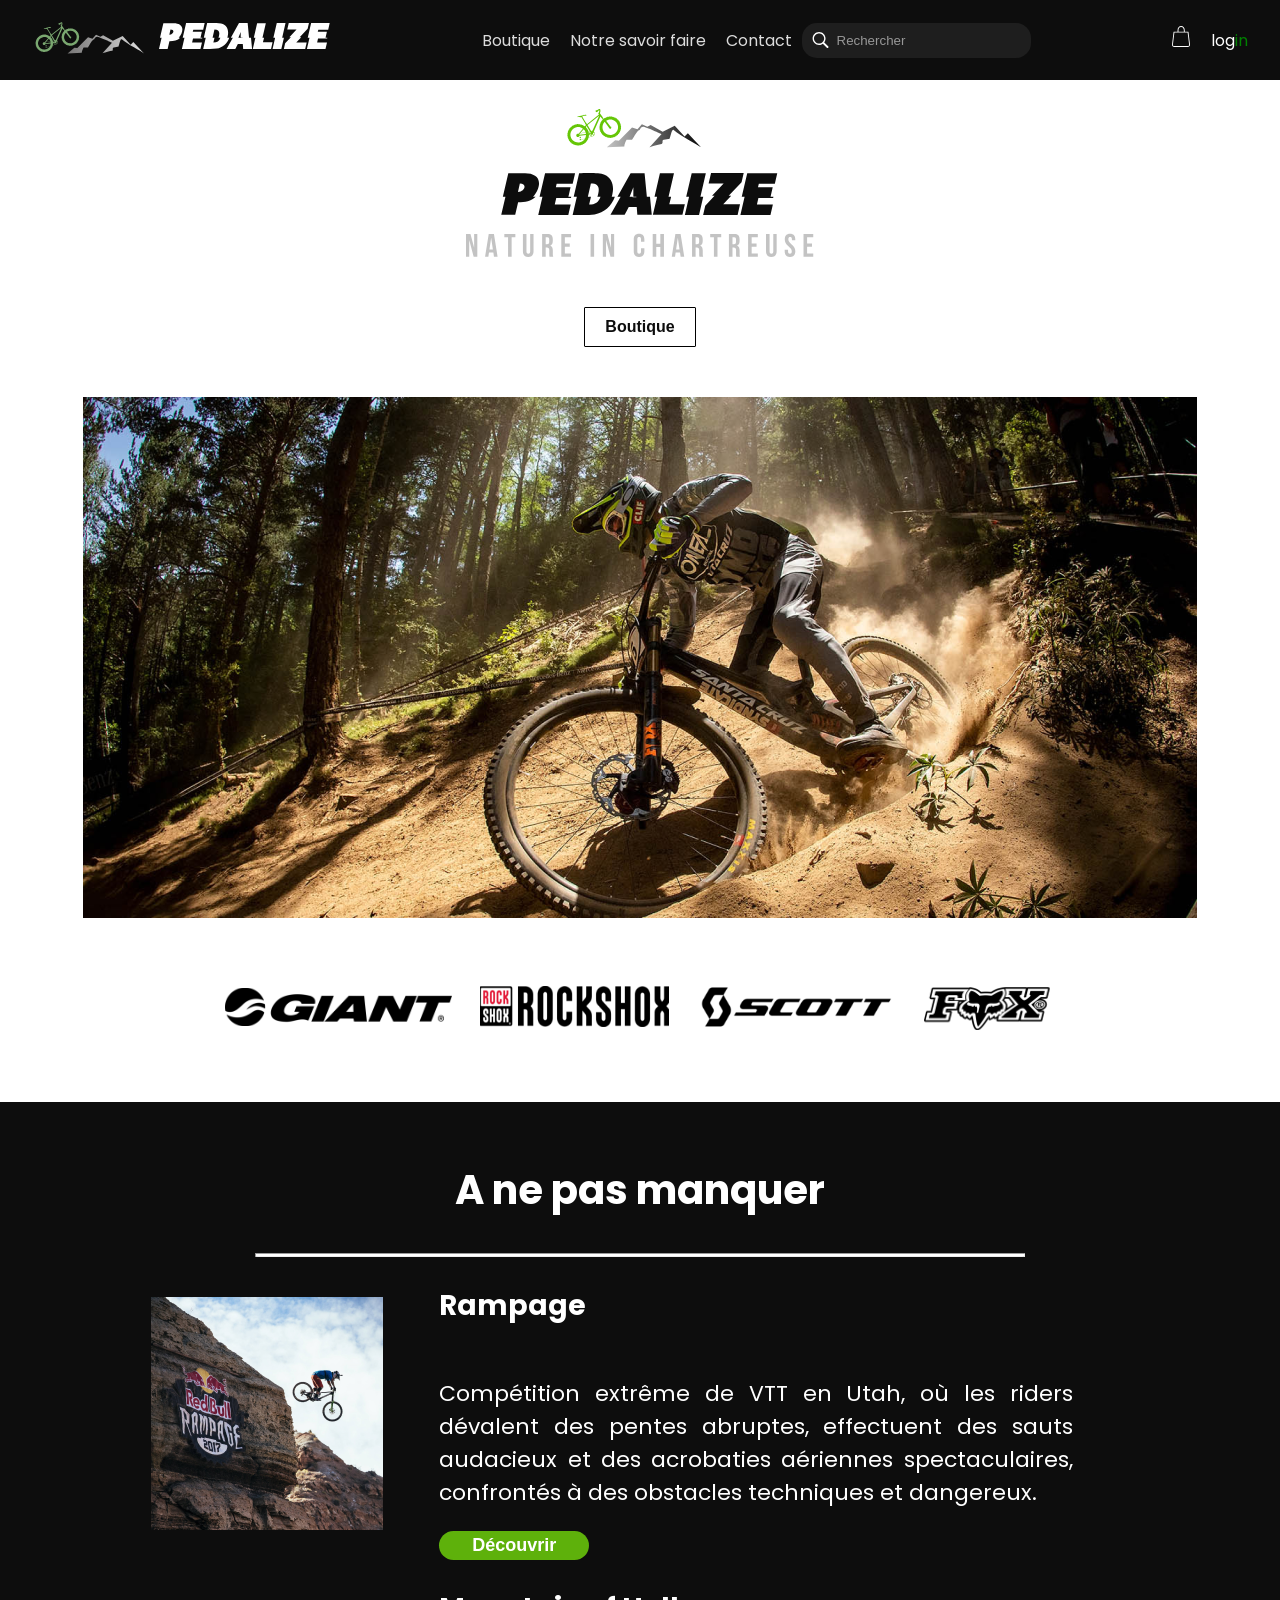
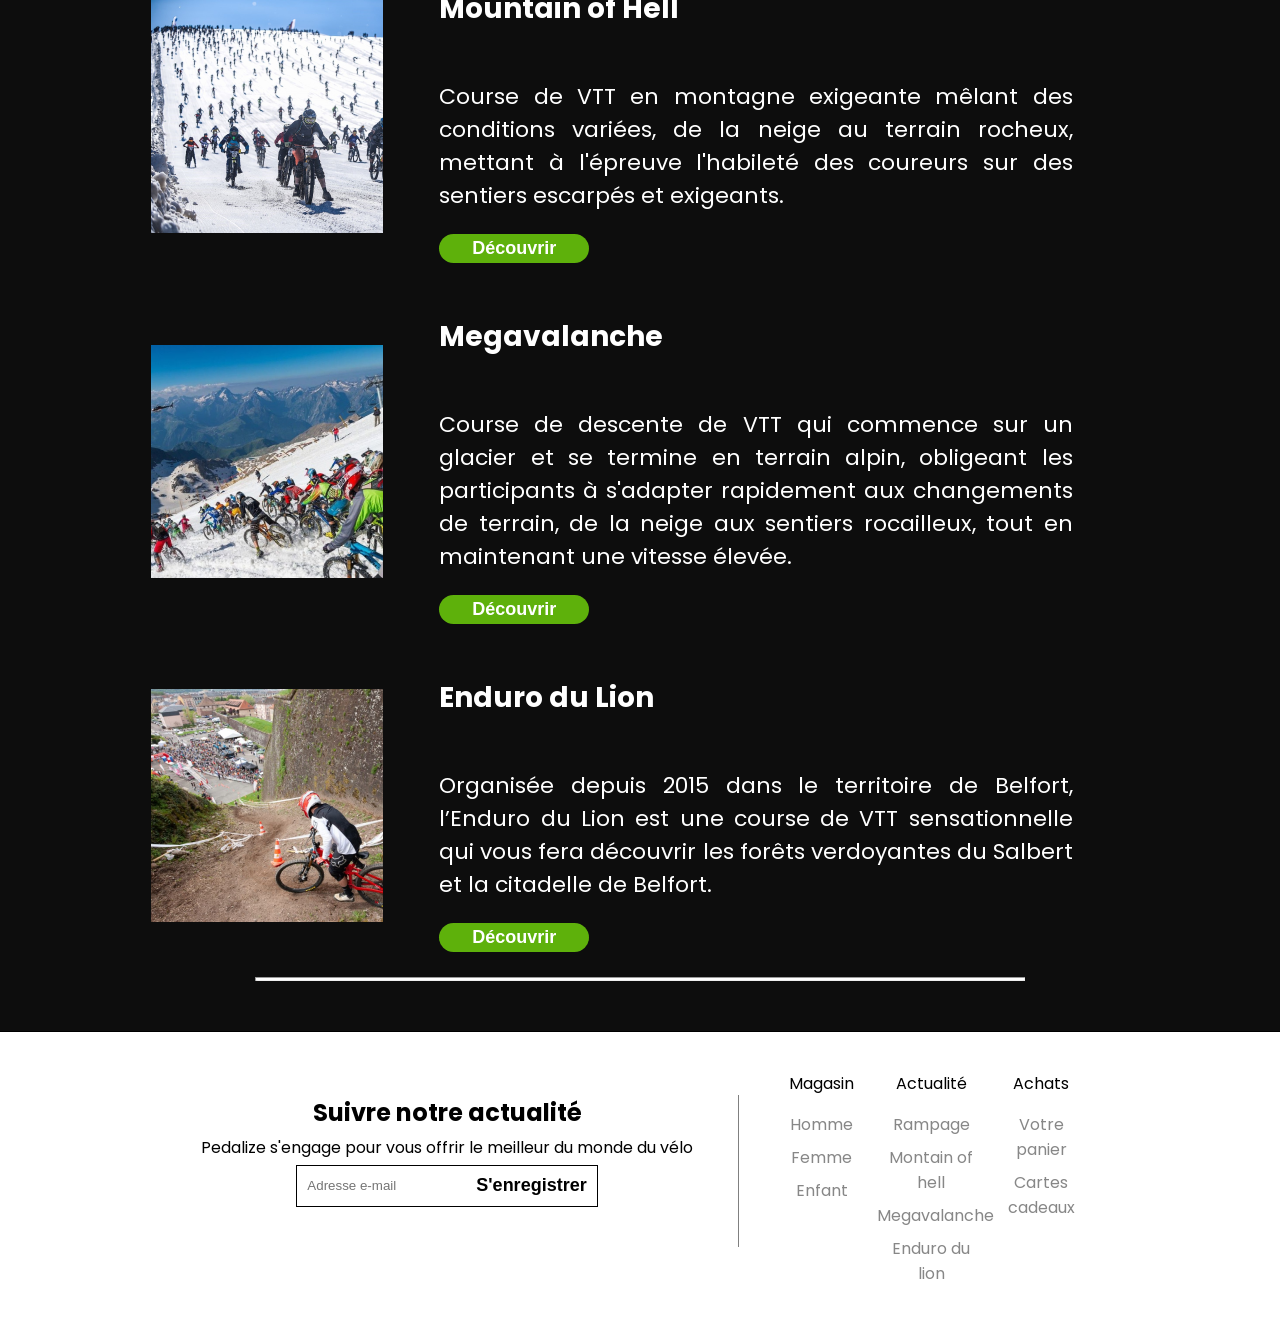
==== commit e9a60cd8: "Navbar mobile" ====
--- a/views/index.html
+++ b/views/index.html
@@ -26,9 +26,9 @@
 
     <section class="buttons">
         <ul>
-            <li>Boutique</li>
-            <li>Notre savoir faire</li>
-            <li>Contact</li>
+            <li><a href="product_list.html">Boutique</a></li>
+            <li><a href="">Notre savoir faire</a></li>
+            <li><a href="">Contact</a></li>
         </ul>
         <a href="">Log<span>in</span></a>
         <div class="desktop-search">
--- a/views/css/globals.css
+++ b/views/css/globals.css
@@ -3,6 +3,10 @@
 body {
     margin: 0;
     font-family: Poppins, sans-serif;
+}
+
+main {
+    margin-top: 80px;
 }
 
 input[type="text"] {
@@ -221,7 +225,7 @@
     cursor: default;
 }
 
-.check p, .radio p {
+.check p, .checkbox p, .radio p {
     margin: 0 0 0 5px;
     font-size: 1.5em;
 }
--- a/views/css/index.css
+++ b/views/css/index.css
@@ -45,7 +45,6 @@
     .event {
         display: flex;
         flex-direction: row;
-        justify-content: justify; /* Centre horizontalement */
         align-items: center; /* Centre verticalement */
     }
 
@@ -180,7 +179,6 @@
 section.container-events button.button-discover {
     background-color: #5EB10B; /* Couleur de fond du bouton */
     color: #ffffff; /* Couleur de la police du bouton */
-    font-family: Arial, sans-serif; /* Police du texte du bouton */
     /*font-size: 25px; /* Taille de la police */
     /*width: 400px;*/
     height: auto;
--- a/views/css/navbar.css
+++ b/views/css/navbar.css
@@ -10,9 +10,14 @@
     align-items: center;
     justify-content: space-between;
     padding: 0 2rem;
-    position: relative;
     z-index: 3;
     transition: all 200ms ease;
+
+    width: calc(100vw - 4rem);
+
+    position: fixed;
+    top: 0;
+    left: 0;
 }
 
 #navbar.active {
@@ -104,6 +109,8 @@
     display: block;
     text-decoration: none;
     color: black;
+    font-size: 35px;
+    margin-top: 20px;
 }
 
 #navbar .buttons a span{
@@ -114,6 +121,9 @@
     height: max-content;
     padding-bottom: 20px;
     box-shadow: rgba(99, 99, 99, 0.2) 0px 2px 8px 0px;
+    background-color: white;
+    right: 0;
+    left: 0;
 }
 
 
@@ -170,6 +180,11 @@
         margin: 0 10px;
     }
 
+    #navbar .buttons li a {
+        font-size: 16px;
+        margin-top: 0;
+    }
+
     #navbar .buttons:not(.active):hover, #navbar .buttons.active:hover {
         color: white;
     }
@@ -211,4 +226,9 @@
     #navbar .buttons a {
         display: none;
     }
+
+    #navbar .buttons ul a {
+        display: block;
+        color: gainsboro;
+    }
 }
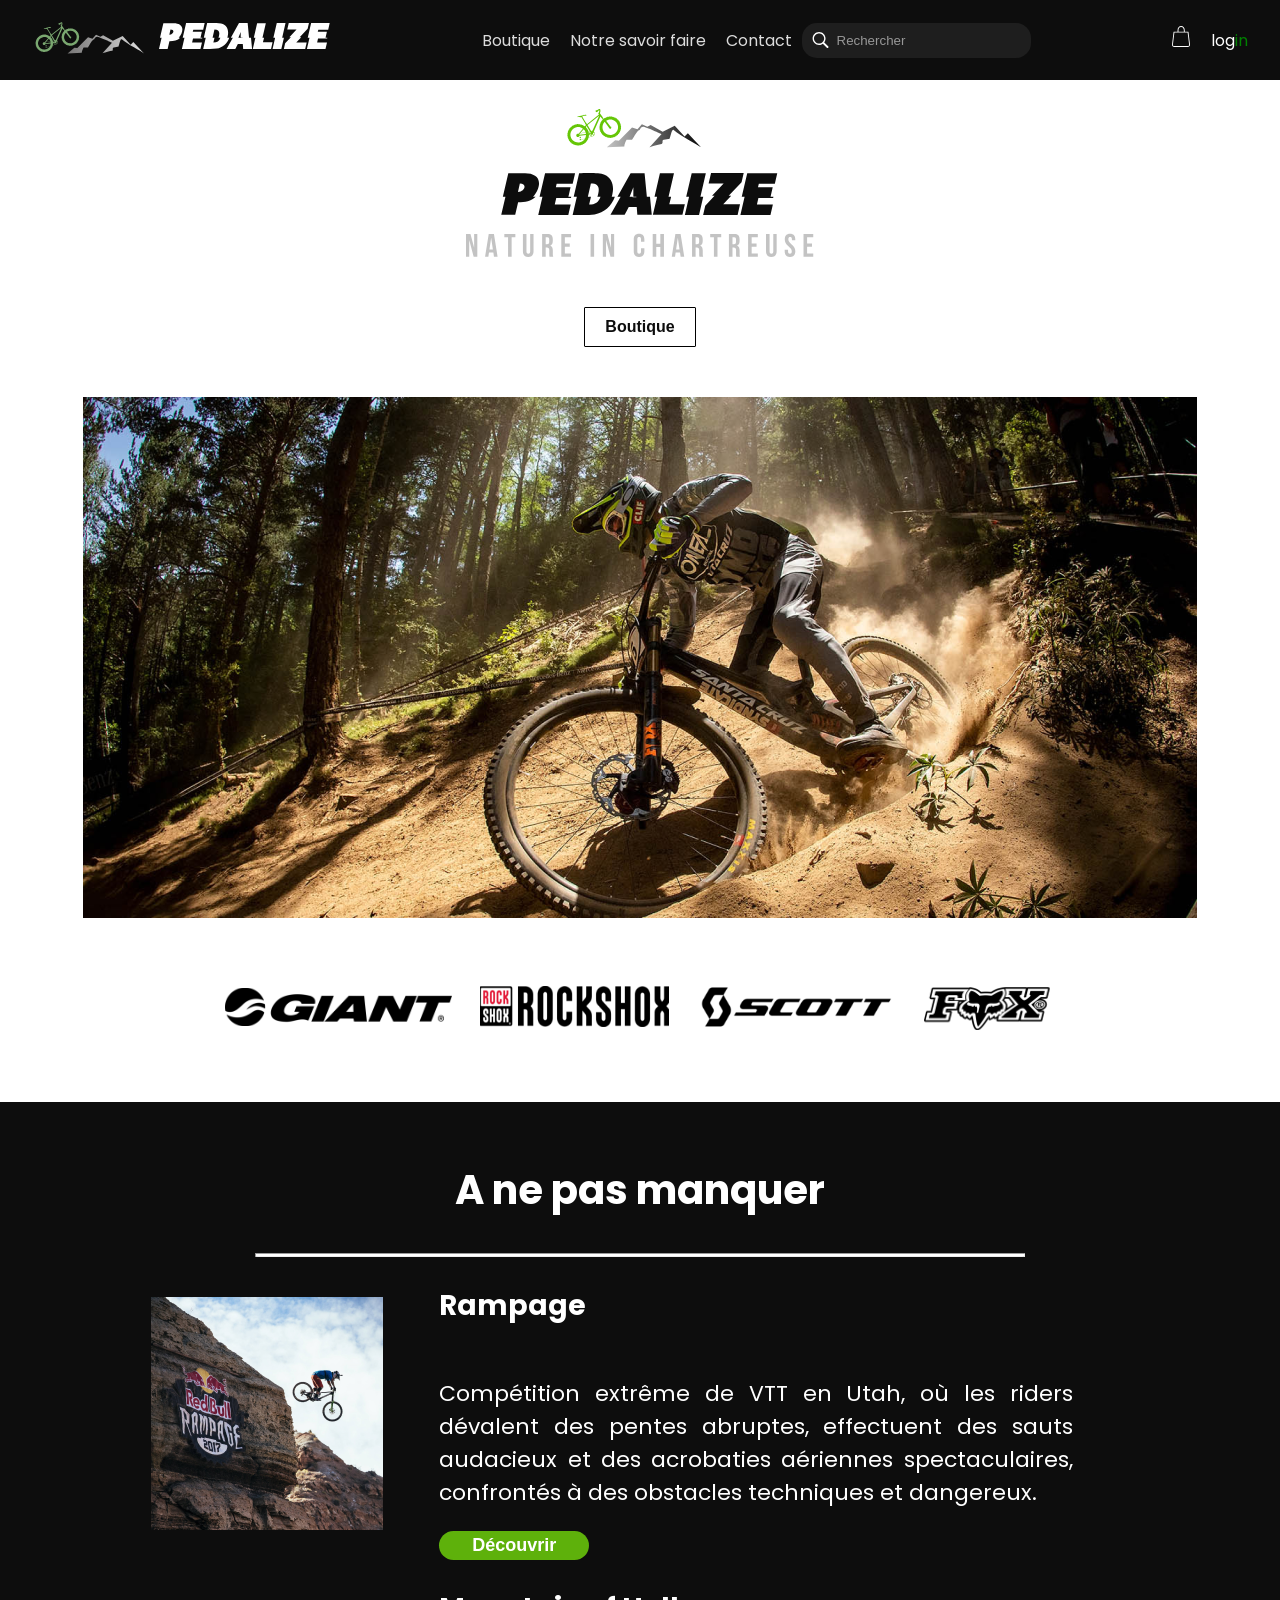
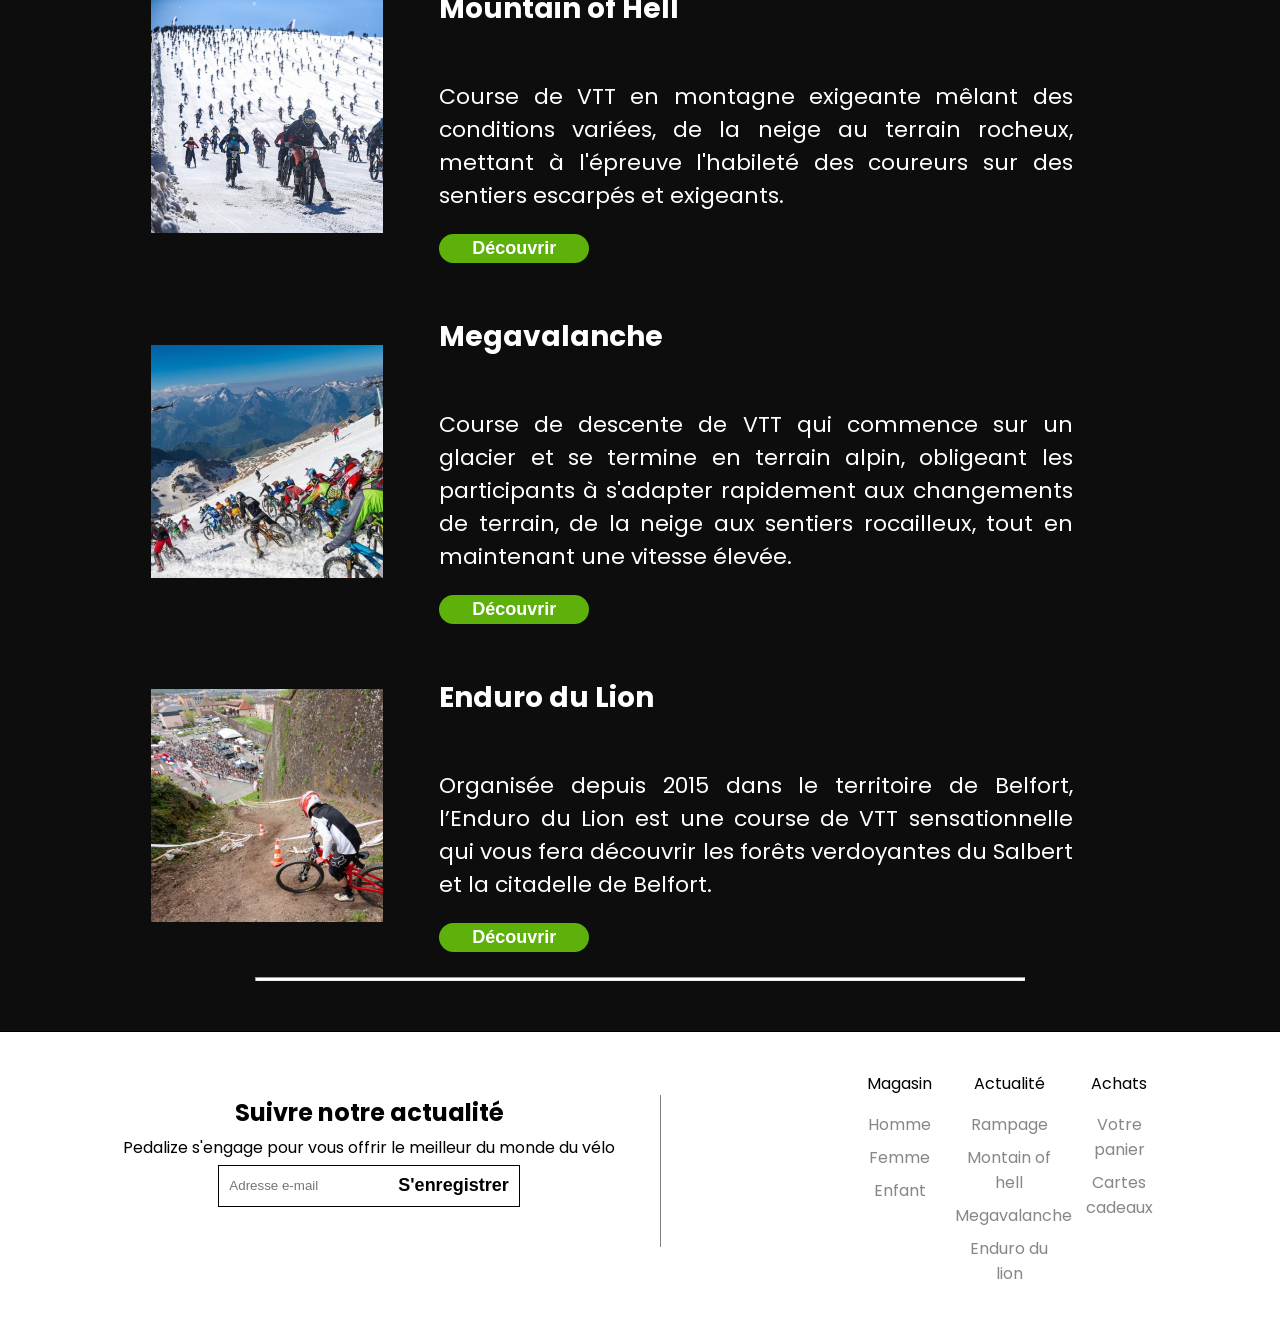
==== commit b7387510: "Corrections en tout genre" ====
--- a/views/index.html
+++ b/views/index.html
@@ -6,6 +6,7 @@
     <link rel="stylesheet" href="css/index.css">
     <link rel="stylesheet" href="css/navbar.css">
     <link rel="stylesheet" href="css/footer.css">
+    <link rel="icon" href="static/img/logo.png">
     <title>Pedalize</title>
 </head>
 <body>
--- a/views/css/footer.css
+++ b/views/css/footer.css
@@ -21,6 +21,7 @@
     padding-top: 0px;
     max-width:100%;
     height: 50%;
+    margin: 0 auto;
 }
 
 div.newsletter{
@@ -28,7 +29,7 @@
     flex-direction: column;
     align-items: center;
     max-width: 100%;
-
+    margin: 0 auto;
 }
 
 h1.newsletter{
@@ -72,6 +73,8 @@
     align-items: start;
     padding-left: var(--link-padding);
     padding-right: var(--link-padding);
+
+    margin: auto;
 }
 
 div.shop{
